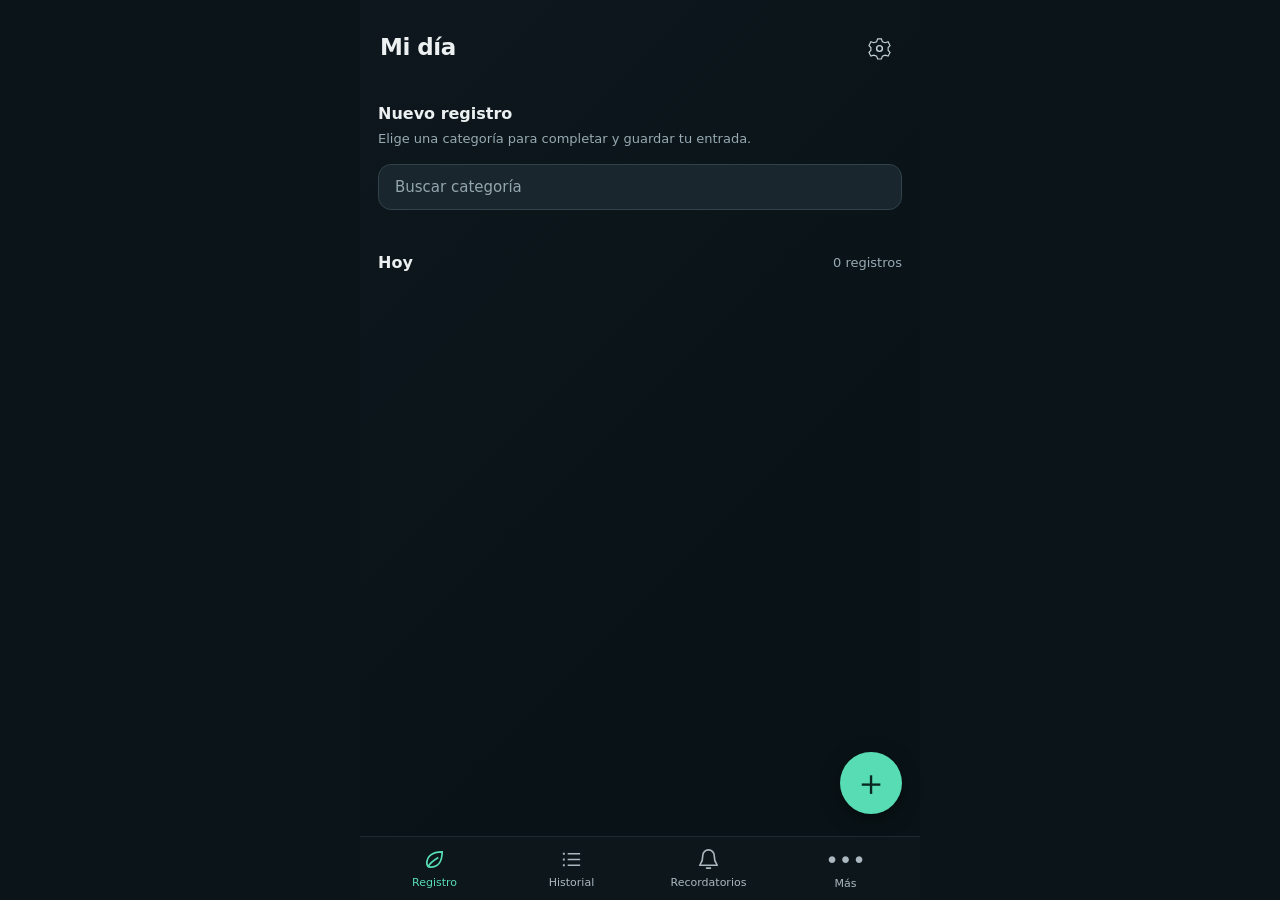
==== web/index.html @ 37fd30e3 "Introduce neutral Spanish and English UI localization with system language preference" ====
<!doctype html>
<html lang="es"><head><meta charset="utf-8"><meta name="viewport" content="width=device-width,initial-scale=1,viewport-fit=cover"><meta name="theme-color" content="#0b1419"><meta name="app-build" content="@APP_BUILD@"><meta name="app-version" content="@APP_VERSION@"><meta name="app-version-code" content="@APP_VERSION_CODE@"><title>Registro Hábitos</title><link rel="stylesheet" href="./style.css"></head>
<body><svg xmlns="http://www.w3.org/2000/svg" class="svg-defs" aria-hidden="true" width="0" height="0"><defs>
<symbol id="i-leaf" viewBox="0 0 24 24"><path d="M20 4C9 4 4 9 4 16c0 3 2 4 4 4 7 0 12-5 12-16Z" fill="none" stroke="currentColor" stroke-width="1.8"/><path d="M5 20c2-4 6-7 11-10" fill="none" stroke="currentColor" stroke-width="1.8"/></symbol>
<symbol id="i-list" viewBox="0 0 24 24"><path d="M8 6h13M8 12h13M8 18h13" fill="none" stroke="currentColor" stroke-width="1.8"/><path d="M3 6h2M3 12h2M3 18h2" stroke="currentColor" stroke-width="2"/></symbol>
<symbol id="i-bell" viewBox="0 0 24 24"><path d="M18 8a6 6 0 0 0-12 0c0 8-3 8-3 10h18c0-2-3-2-3-10ZM10 21h4" fill="none" stroke="currentColor" stroke-width="1.7" stroke-linecap="round"/></symbol>
<symbol id="i-plus" viewBox="0 0 24 24"><path d="M12 4v16M4 12h16" stroke="currentColor" stroke-width="1.8" stroke-linecap="round" fill="none"/></symbol>
<symbol id="i-more-vertical" viewBox="0 0 24 24"><circle cx="12" cy="5" r="1.8" fill="currentColor"/><circle cx="12" cy="12" r="1.8" fill="currentColor"/><circle cx="12" cy="19" r="1.8" fill="currentColor"/></symbol>
<symbol id="i-gear" viewBox="0 0 24 24"><path d="M10 2h4l1 3 3 1 3-1 2 4-2 2v3l2 2-2 4-3-1-3 1-1 3h-4l-1-3-3-1-3 1-2-4 2-2v-3L1 9l2-4 3 1 3-1z" fill="none" stroke="currentColor" stroke-width="1.2"/><circle cx="12" cy="12" r="3" fill="none" stroke="currentColor" stroke-width="1.5"/></symbol>
<symbol id="i-walk" viewBox="0 0 24 24"><circle cx="12" cy="3.5" r="2" fill="currentColor"/><path d="m11 7 4 4m-4-4-3 5-4 3m7-8 2 7-3 7m3-7 6 6" stroke="currentColor" stroke-width="2" fill="none" stroke-linecap="round"/></symbol>
<symbol id="i-food" viewBox="0 0 24 24"><path d="M4 3v8m3-8v8M2 4v5q0 3 4 3v9M16 21V3q5 2 5 9v1h-5" stroke="currentColor" fill="none" stroke-width="2" stroke-linecap="round"/></symbol>
<symbol id="i-water" viewBox="0 0 24 24"><path d="M12 2C9 7 4 12 4 16a8 8 0 0 0 16 0c0-4-5-9-8-14Z" fill="currentColor"/></symbol>
<symbol id="i-heart" viewBox="0 0 24 24"><path d="M20 5c-3-3-7-1-8 1C11 4 7 2 4 5c-4 4 0 9 8 16 8-7 12-12 8-16Z" fill="currentColor"/></symbol>
<symbol id="i-moon" viewBox="0 0 24 24"><path d="M21 14A9 9 0 0 1 10 3a9 9 0 1 0 11 11Z" fill="currentColor"/></symbol>
<symbol id="i-book" viewBox="0 0 24 24"><path d="M12 5Q7 2 2 4v15q5-2 10 1 5-3 10-1V4q-5-2-10 1Z" stroke="currentColor" fill="none" stroke-width="1.8"/><path d="M12 5v15" stroke="currentColor" stroke-width="1.5"/></symbol>
<symbol id="i-cloud" viewBox="0 0 24 24"><path d="M7 18h12a4 4 0 0 0 0-8h-1a7 7 0 0 0-13-2 5 5 0 0 0 2 10Z" fill="currentColor"/></symbol>
<symbol id="i-briefcase" viewBox="0 0 24 24"><rect x="3" y="7" width="18" height="14" rx="2" stroke="currentColor" stroke-width="2" fill="none"/><path d="M8 7V4h8v3M3 13h18" stroke="currentColor" stroke-width="2"/></symbol>
<symbol id="i-person" viewBox="0 0 24 24"><circle cx="12" cy="7" r="4" fill="currentColor"/><path d="M4 22c0-5 3-8 8-8s8 3 8 8" fill="currentColor"/></symbol>
<symbol id="i-mic" viewBox="0 0 24 24"><rect x="9" y="2" width="6" height="13" rx="3" fill="currentColor"/><path d="M5 11a7 7 0 0 0 14 0m-7 7v4m-4 0h8" stroke="currentColor" stroke-width="2" fill="none"/></symbol>
<symbol id="i-share" viewBox="0 0 24 24"><path d="M12 3v13M7 8l5-5 5 5M4 14v7h16v-7" stroke="currentColor" stroke-width="2" fill="none"/></symbol>
<symbol id="i-toilet" viewBox="0 0 24 24"><path d="M5 3h8v8H5zM4 12h16v2c0 4-3 6-7 6v2H8v-2c-3-1-4-3-4-6zM16 4h3v6" stroke="currentColor" stroke-width="1.7" fill="none"/></symbol>
<symbol id="i-smoke" viewBox="0 0 24 24"><path d="M3 14h14v4H3zM13 14v4M19 13c3-2-2-3 1-6M17 11c-2-2 1-3 0-6" stroke="currentColor" fill="none" stroke-width="1.8"/></symbol>
<symbol id="i-vape" viewBox="0 0 24 24"><rect x="8" y="10" width="8" height="11" rx="2" stroke="currentColor" stroke-width="1.7" fill="none"/><path d="M10 10V7h4v3M9 4c0-2 3-2 3-4m3 6c2-2 0-3 0-4" stroke="currentColor" stroke-width="1.7" fill="none"/></symbol>
<symbol id="i-glass" viewBox="0 0 24 24"><path d="M4 3h16l-2 10a6 6 0 0 1-12 0L4 3ZM12 18v4M7 22h10" stroke="currentColor" stroke-width="1.8" fill="none"/></symbol>
<symbol id="i-pill" viewBox="0 0 24 24"><rect x="5" y="2" width="14" height="20" rx="7" stroke="currentColor" stroke-width="1.8" fill="none"/><path d="M5 12h14" stroke="currentColor" stroke-width="1.8"/></symbol>
<symbol id="i-coffee" viewBox="0 0 24 24"><path d="M4 8h14v7a7 7 0 0 1-14 0zm14 1h2a3 3 0 1 1 0 6h-2M4 22h16" stroke="currentColor" stroke-width="1.8" fill="none"/><path d="M8 5V2m5 3V2" stroke="currentColor" stroke-width="1.8"/></symbol>
<symbol id="i-shower" viewBox="0 0 24 24"><path d="M4 11V7a5 5 0 0 1 10 0v2m-3 0h6l2 4H9zM9 17v2m4-2v4m3-4v2" stroke="currentColor" stroke-width="1.8" fill="none"/></symbol>
<symbol id="li-footprints" viewBox="0 0 24 24"><path d="M4 16v-2.38C4 11.5 2.97 10.5 3 8c.03-2.72 1.49-6 4.5-6C9.37 2 10 3.8 10 5.5c0 3.11-2 5.66-2 8.68V16a2 2 0 1 1-4 0Z" />
  <path d="M20 20v-2.38c0-2.12 1.03-3.12 1-5.62-.03-2.72-1.49-6-4.5-6C14.63 6 14 7.8 14 9.5c0 3.11 2 5.66 2 8.68V20a2 2 0 1 0 4 0Z" />
  <path d="M16 17h4" />
  <path d="M4 13h4" /></symbol>
<symbol id="li-utensils" viewBox="0 0 24 24"><path d="M3 2v7c0 1.1.9 2 2 2h4a2 2 0 0 0 2-2V2" />
  <path d="M7 2v20" />
  <path d="M21 15V2a5 5 0 0 0-5 5v6c0 1.1.9 2 2 2h3Zm0 0v7" /></symbol>
<symbol id="li-heart-handshake" viewBox="0 0 24 24"><path d="M19.414 14.414C21 12.828 22 11.5 22 9.5a5.5 5.5 0 0 0-9.591-3.676.6.6 0 0 1-.818.001A5.5 5.5 0 0 0 2 9.5c0 2.3 1.5 4 3 5.5l5.535 5.362a2 2 0 0 0 2.879.052 2.12 2.12 0 0 0-.004-3 2.124 2.124 0 1 0 3-3 2.124 2.124 0 0 0 3.004 0 2 2 0 0 0 0-2.828l-1.881-1.882a2.41 2.41 0 0 0-3.409 0l-1.71 1.71a2 2 0 0 1-2.828 0 2 2 0 0 1 0-2.828l2.823-2.762" /></symbol>
<symbol id="li-heart-pulse" viewBox="0 0 24 24"><path d="M2 9.5a5.5 5.5 0 0 1 9.591-3.676.56.56 0 0 0 .818 0A5.49 5.49 0 0 1 22 9.5c0 2.29-1.5 4-3 5.5l-5.492 5.313a2 2 0 0 1-3 .019L5 15c-1.5-1.5-3-3.2-3-5.5" />
  <path d="M3.22 13H9.5l.5-1 2 4.5 2-7 1.5 3.5h5.27" /></symbol>
<symbol id="li-moon" viewBox="0 0 24 24"><path d="M20.985 12.486a9 9 0 1 1-9.473-9.472c.405-.022.617.46.402.803a6 6 0 0 0 8.268 8.268c.344-.215.825-.004.803.401" /></symbol>
<symbol id="li-brain" viewBox="0 0 24 24"><path d="M12 18V5" />
  <path d="M15 13a4.17 4.17 0 01-3-4 4.17 4.17 0 01-3 4" />
  <path d="M17.707 6.294A3 3 0 1012 5a3 3 0 10-5.707 1.294" />
  <path d="M17.996 5.125a4 4 0 012.526 5.77" />
  <path d="M18 18a4 4 0 002-7.465" />
  <path d="M19.967 17.482a4 4 0 11-7.967.517 4 4 0 11-7.967-.517" />
  <path d="M6 18a4 4 0 01-2-7.465" />
  <path d="M6.004 5.125a4 4 0 00-2.526 5.77" /></symbol>
<symbol id="li-book-open" viewBox="0 0 24 24"><path d="M12 5v16" />
  <path d="M20.001 19A2 2 0 0022 17V5a2 2 0 00-1.999-2L16 3.002A5 5 0 0012 5a5 5 0 00-4-2H4a2 2 0 00-2 2v12a2 2 0 001.999 2H8a5 5 0 014 2 5 5 0 014-2z" /></symbol>
<symbol id="li-briefcase-business" viewBox="0 0 24 24"><path d="M12 12h.01" />
  <path d="M16 6V4a2 2 0 0 0-2-2h-4a2 2 0 0 0-2 2v2" />
  <path d="M22 13a18.15 18.15 0 0 1-20 0" />
  <rect width="20" height="14" x="2" y="6" rx="2" /></symbol>
<symbol id="li-droplets" viewBox="0 0 24 24"><path d="M7 16.3c2.2 0 4-1.83 4-4.05 0-1.16-.57-2.26-1.71-3.19S7.29 6.75 7 5.3c-.29 1.45-1.14 2.84-2.29 3.76S3 11.1 3 12.25c0 2.22 1.8 4.05 4 4.05z" />
  <path d="M12.56 6.6A10.97 10.97 0 0 0 14 3.02c.5 2.5 2 4.9 4 6.5s3 3.5 3 5.5a6.98 6.98 0 0 1-11.91 4.97" /></symbol>
<symbol id="li-shower-head" viewBox="0 0 24 24"><path d="m4 4 2.5 2.5" />
  <path d="M13.5 6.5a4.95 4.95 0 0 0-7 7" />
  <path d="M15 5 5 15" />
  <path d="M14 17v.01" />
  <path d="M10 16v.01" />
  <path d="M13 13v.01" />
  <path d="M16 10v.01" />
  <path d="M11 20v.01" />
  <path d="M17 14v.01" />
  <path d="M20 11v.01" /></symbol>
<symbol id="li-cigarette" viewBox="0 0 24 24"><path d="M17 12H3a1 1 0 0 0-1 1v2a1 1 0 0 0 1 1h14" />
  <path d="M18 8c0-2.5-2-2.5-2-5" />
  <path d="M21 16a1 1 0 0 0 1-1v-2a1 1 0 0 0-1-1" />
  <path d="M22 8c0-2.5-2-2.5-2-5" />
  <path d="M7 12v4" /></symbol>
<symbol id="li-wine" viewBox="0 0 24 24"><path d="M8 22h8" />
  <path d="M7 10h10" />
  <path d="M12 15v7" />
  <path d="M12 15a5 5 0 0 0 5-5c0-2-.5-4-2-8H9c-1.5 4-2 6-2 8a5 5 0 0 0 5 5Z" /></symbol>
<symbol id="li-cloud" viewBox="0 0 24 24"><path d="M17.5 19H9a7 7 0 1 1 6.71-9h1.79a4.5 4.5 0 1 1 0 9Z" /></symbol>
<symbol id="li-user-round" viewBox="0 0 24 24"><circle cx="12" cy="8" r="5" />
  <path d="M20 21a8 8 0 0 0-16 0" /></symbol>
<symbol id="li-coffee" viewBox="0 0 24 24"><path d="M10 2v2" />
  <path d="M14 2v2" />
  <path d="M16 8a1 1 0 0 1 1 1v8a4 4 0 0 1-4 4H7a4 4 0 0 1-4-4V9a1 1 0 0 1 1-1h14a4 4 0 1 1 0 8h-1" />
  <path d="M6 2v2" /></symbol>
<symbol id="li-armchair" viewBox="0 0 24 24"><path d="M19 9V6a2 2 0 0 0-2-2H7a2 2 0 0 0-2 2v3" />
  <path d="M3 16a2 2 0 0 0 2 2h14a2 2 0 0 0 2-2v-5a2 2 0 0 0-4 0v1.5a.5.5 0 0 1-.5.5h-9a.5.5 0 0 1-.5-.5V11a2 2 0 0 0-4 0z" />
  <path d="M5 18v2" />
  <path d="M19 18v2" /></symbol>
<symbol id="li-users-round" viewBox="0 0 24 24"><path d="M18 21a8 8 0 0 0-16 0" />
  <circle cx="10" cy="8" r="5" />
  <path d="M22 20c0-3.37-2-6.5-4-8a5 5 0 0 0-.45-8.3" /></symbol>
<symbol id="li-toilet" viewBox="0 0 24 24"><path d="M7 12h13a1 1 0 0 1 1 1 5 5 0 0 1-5 5h-.598a.5.5 0 0 0-.424.765l1.544 2.47a.5.5 0 0 1-.424.765H5.402a.5.5 0 0 1-.424-.765L7 18" />
  <path d="M8 18a5 5 0 0 1-5-5V4a2 2 0 0 1 2-2h8a2 2 0 0 1 2 2v8" /></symbol>
<symbol id="li-wind" viewBox="0 0 24 24"><path d="M12.8 19.6A2 2 0 1 0 14 16H2" />
  <path d="M17.5 8a2.5 2.5 0 1 1 2 4H2" />
  <path d="M9.8 4.4A2 2 0 1 1 11 8H2" /></symbol>
<symbol id="li-pill" viewBox="0 0 24 24"><path d="m10.5 20.5 10-10a4.95 4.95 0 1 0-7-7l-10 10a4.95 4.95 0 1 0 7 7Z" />
  <path d="m8.5 8.5 7 7" /></symbol>
<symbol id="li-activity" viewBox="0 0 24 24"><path d="M22 12h-2.48a2 2 0 0 0-1.93 1.46l-2.35 8.36a.25.25 0 0 1-.48 0L9.24 2.18a.25.25 0 0 0-.48 0l-2.35 8.36A2 2 0 0 1 4.49 12H2" /></symbol>
<symbol id="li-camera" viewBox="0 0 24 24"><path d="M13.997 4a2 2 0 0 1 1.76 1.05l.486.9A2 2 0 0 0 18.003 7H20a2 2 0 0 1 2 2v9a2 2 0 0 1-2 2H4a2 2 0 0 1-2-2V9a2 2 0 0 1 2-2h1.997a2 2 0 0 0 1.759-1.048l.489-.904A2 2 0 0 1 10.004 4z" />
  <circle cx="12" cy="13" r="3" /></symbol>
<symbol id="li-image" viewBox="0 0 24 24"><rect width="18" height="18" x="3" y="3" rx="2" ry="2" />
  <circle cx="9" cy="9" r="2" />
  <path d="m21 15-3.086-3.086a2 2 0 0 0-2.828 0L6 21" /></symbol>
<symbol id="li-leaf" viewBox="0 0 24 24"><path d="M11 20a10 10 0 0010-10 25.9 25.9 0 00-1.04-7.281 1 1 0 00-1.755-.325C15.833 5.5 13 5.5 9.8 6.1A7 7 0 0011 20" />
  <path d="M2 21a5 5 0 012.911-4.544C7.613 15.212 8.351 15.24 11 13" /></symbol>
</defs></svg><div class="app">
<header class="topbar"><button id="back" class="icon-button hidden" aria-label="Volver">‹</button><h1 id="title">Mi día</h1><button id="top-action" class="icon-button" aria-label="Opciones"><svg class="icon"><use href="#i-gear"/></svg></button></header>
<main>
<section id="capture" class="screen active">
 <div class="dashboard-heading"><h2>Nuevo registro</h2><p>Elige una categoría para completar y guardar tu entrada.</p></div>
 <input id="category-search" class="category-search" type="search" placeholder="Buscar categoría" aria-label="Filtrar categorías para registrar" autocomplete="off" autocapitalize="off" spellcheck="false">
 <div id="quick-categories" class="category-grid" aria-label="Registrar por categoría"></div>
 <div class="today-heading"><h2>Hoy</h2><span id="today-count" class="muted">0 registros</span></div>
 <div id="today-entries" class="history-list"></div>
 <div class="save-feedback" id="quick-feedback" role="status" aria-live="polite"><span id="capture-status"></span><button type="button" id="undo-quick" class="undo-button hidden">Deshacer</button><button type="button" id="dismiss-feedback" class="dismiss-feedback" aria-label="Cerrar aviso" title="Cerrar aviso">×</button></div>
</section>
<section id="history" class="screen">
 <div class="search-line"><input id="search" type="search" placeholder="Buscar registros" aria-label="Buscar registros"><button id="history-filter" class="icon-button" aria-label="Categorías">☷</button></div>
 <div id="history-list" class="history-list"></div>
</section>
<section id="categories" class="screen"><p class="muted">Edita nombres, palabras clave e íconos. Los registros anteriores se conservan.</p><div id="category-list" class="history-list"></div></section>

<section id="summary" class="screen"><div class="segments"><button data-period="week" class="selected">Semana</button><button data-period="month">Mes</button><button data-period="year">Año</button></div><div id="period-label" class="period-label"></div><div id="chart" class="bars" aria-label="Cantidad de registros por período"></div><div id="summary-categories" class="history-list"></div><p id="summary-count" class="muted"></p></section>
<section id="reminders" class="screen"><div id="reminder-list" class="history-list"></div><p id="reminder-status" class="muted" role="status"></p><dialog id="reminder-dialog"><form method="dialog"><h2 id="reminder-dialog-title">Nuevo recordatorio</h2><label>Nombre<input id="reminder-name" type="text" required></label><div class="reminder-times-section">
 <div class="section-label">Horarios del día</div>
 <div id="reminder-times" class="reminder-times-list" aria-label="Horarios del recordatorio"></div>
 <button id="reminder-add-time" type="button" class="reminder-add-time">+ Agregar horario</button>
</div><label>Frecuencia<select id="reminder-repeat"><option value="daily">Todos los días</option><option value="weekdays">Días de semana</option><option value="once">Una vez</option></select></label><div class="reminder-sound-layout">
 <div class="reminder-sound-row">
  <label for="reminder-sound">Sonido</label>
  <div class="reminder-sound-controls">
   <select id="reminder-sound"><option value="glock">Glockenspiel</option><option value="alert">Notificación suave</option><option value="none">Silencioso</option></select>
   <button id="preview-sound" type="button" class="secondary sound-play-button" aria-label="Escuchar audio" title="Escuchar audio"><svg viewBox="0 0 24 24" width="22" height="22" aria-hidden="true" fill="currentColor"><path d="M8 5.5v13l10-6.5z"/></svg></button>
  </div>
 </div>
</div><p class="muted">Sin avisos anticipados. Android usa el volumen de notificaciones del teléfono.</p><p id="reminder-dialog-status" class="muted" role="status"></p><div class="reminder-dialog-footer"><div class="reminder-dialog-actions"><button id="reminder-cancel" type="button" class="secondary">Cancelar</button><button id="reminder-confirm" type="button" class="main-button">Guardar</button></div><button id="reminder-delete" type="button" class="reminder-delete-action hidden">Eliminar</button></div></form></dialog></section>
<section id="backup" class="screen">
 <article class="panel">
  <h2>Respaldo y restauración</h2>
  <p>Guarda una copia completa fuera de la app, por ejemplo en Descargas. El archivo permanece aunque desinstales Registro Hábitos.</p>
  <button id="backup-save" type="button" class="utility-button accent">Guardar respaldo en el teléfono</button>
  <button id="import-json" type="button" class="utility-button">Restaurar desde un respaldo</button>
  <input type="file" id="import-file" accept=".zip,application/zip,application/x-zip-compressed" hidden>
  <p class="muted">Incluye hábitos, categorías, imágenes, recordatorios y preferencias. Al restaurar, los registros existentes se conservan.</p>
 </article>
 <p id="document-status" class="muted" role="status"></p>
</section>
<section id="analysis" class="screen">
 <article class="panel">
  <h2>Exportar para análisis</h2>
  <p>Exporta solamente tus registros de hábitos, sin configuraciones ni recordatorios. Puedes usarlos en otras herramientas.</p>
  <div class="form-row analysis-date-range">
   <label for="analysis-from">Desde<input id="analysis-from" type="date"></label>
   <label for="analysis-to">Hasta<input id="analysis-to" type="date"></label>
  </div>
  <p class="muted">Deja las fechas vacías para incluir todos los registros. Ambos días están incluidos.</p>
  <button id="export-json" type="button" class="utility-button">Exportar hábitos JSON</button>
  <button id="export-csv" type="button" class="utility-button">Exportar hábitos CSV</button>
 </article>
 <p id="analysis-status" class="muted" role="status"></p>
</section>
<section id="more" class="screen"><button class="menu-item" data-page="categories">Categorías <span>›</span></button><button class="menu-item" data-page="summary">Resumen <span>›</span></button><button class="menu-item" data-page="backup">Respaldo y restauración <span>›</span></button><button class="menu-item" data-page="analysis">Exportar para análisis <span>›</span></button><button class="menu-item" data-page="about">Acerca de <span>›</span></button><article class="panel language-preferences">
 <h2>Idioma</h2>
 <label for="app-language">Idioma de la aplicación</label>
 <select id="app-language"><option value="system">Sistema operativo</option><option value="es">Español</option><option value="en">English</option></select>
 <p class="muted">De forma predeterminada, se utiliza el idioma del dispositivo.</p>
</article><article class="panel sensory-preferences">
 <h2>Preferencias sensoriales</h2>
 <label class="sensory-setting" for="dark-mode">
  <span>Modo oscuro</span>
  <input id="dark-mode" type="checkbox" role="switch" checked>
  <span class="sensory-switch-track" aria-hidden="true"></span>
 </label>
 <label class="sensory-setting" for="reduced-motion">
  <span>Sin animaciones</span>
  <input id="reduced-motion" type="checkbox" role="switch" checked>
  <span class="sensory-switch-track" aria-hidden="true"></span>
 </label>
 <p>Sin avisos anticipados.</p>
</article></section>
<section id="about" class="screen">
 <article class="panel about-panel">
  <h2>Registro Hábitos</h2>
  <dl class="about-details">
   <div><dt>Versión</dt><dd id="about-version">—</dd></div>
   <div><dt>Compilación</dt><dd id="about-build">—</dd></div>
   <div><dt>Autor</dt><dd>KaisarCode</dd></div>
  </dl>
  <a class="about-website" href="https://kaisarcode.com" rel="external">kaisarcode.com <span aria-hidden="true">↗</span></a>
 </article>
</section>
</main>
<dialog id="edit-dialog" class="entry-dialog" aria-labelledby="edit-dialog-title"><div class="edit-modal-title"><h2 id="edit-dialog-title">Editar registro</h2><button id="edit-close" type="button" class="icon-button" aria-label="Cerrar edición">×</button></div><label for="edit-text">¿Qué hiciste o cómo te sientes?</label><textarea id="edit-text" rows="4" aria-label="Descripción"></textarea><div class="modal-voice"><button id="edit-dictate" type="button" class="mic-button" aria-label="Dictar edición"><svg class="icon"><use href="#i-mic"/></svg></button><span class="muted">Toca para dictar</span></div><p id="edit-voice-status" class="muted" role="status"></p><div id="edit-event-time" class="form-row"><label>Fecha<input id="edit-date" type="date"></label><label>Hora<input id="edit-time" type="time"></label></div><label>Categoría<select id="edit-category"></select></label><div class="wellbeing-field"><div class="section-label">Estado de ánimo <span id="edit-mood-value" class="wellbeing-value">—</span></div><div id="edit-moods" class="moods" role="group" aria-label="Estado de ánimo"><button type="button" data-mood="1" title="Muy mal" aria-label="Muy mal" aria-pressed="false"><svg class="mood-icon" viewBox="0 0 24 24" aria-hidden="true" fill="none" stroke="currentColor" stroke-width="1.65" stroke-linecap="round" stroke-linejoin="round"><circle cx="12" cy="12" r="9"/><path d="M8 9h.01M16 9h.01M8 17q4-6 8 0"/></svg></button><button type="button" data-mood="3" title="Mal" aria-label="Mal" aria-pressed="false"><svg class="mood-icon" viewBox="0 0 24 24" aria-hidden="true" fill="none" stroke="currentColor" stroke-width="1.65" stroke-linecap="round" stroke-linejoin="round"><circle cx="12" cy="12" r="9"/><path d="M8 9h.01M16 9h.01M8 16q4-3 8 0"/></svg></button><button type="button" data-mood="5" title="Neutral" aria-label="Neutral" aria-pressed="false"><svg class="mood-icon" viewBox="0 0 24 24" aria-hidden="true" fill="none" stroke="currentColor" stroke-width="1.65" stroke-linecap="round" stroke-linejoin="round"><circle cx="12" cy="12" r="9"/><path d="M8 9h.01M16 9h.01M8 16h8"/></svg></button><button type="button" data-mood="7" title="Bien" aria-label="Bien" aria-pressed="false"><svg class="mood-icon" viewBox="0 0 24 24" aria-hidden="true" fill="none" stroke="currentColor" stroke-width="1.65" stroke-linecap="round" stroke-linejoin="round"><circle cx="12" cy="12" r="9"/><path d="M8 9h.01M16 9h.01M8 15q4 4 8 0"/></svg></button><button type="button" data-mood="9" title="Muy bien" aria-label="Muy bien" aria-pressed="false"><svg class="mood-icon" viewBox="0 0 24 24" aria-hidden="true" fill="none" stroke="currentColor" stroke-width="1.65" stroke-linecap="round" stroke-linejoin="round"><circle cx="12" cy="12" r="9"/><path d="M8 9h.01M16 9h.01M7 14q5 8 10 0M7 14h10"/></svg></button></div></div><div class="duration-editor">
  <div class="section-label">Duración</div>
  <div class="duration-parts">
   <label for="edit-hours">Horas<input id="edit-hours" type="number" inputmode="numeric" min="0" step="1" placeholder="0"></label>
   <label for="edit-minutes">Minutos<input id="edit-minutes" type="number" inputmode="numeric" min="0" max="59" step="1" placeholder="0"></label>
  </div>
  <input id="edit-duration" type="hidden" value="">
 </div><div class="wellbeing-energy"><div class="wellbeing-energy-heading"><label for="edit-energy">Energía <output id="edit-energy-value">—/10</output></label><label class="wellbeing-energy-toggle"><input id="edit-energy-enabled" type="checkbox" role="switch" aria-label="Registrar energía"><span class="sensory-switch-track" aria-hidden="true"></span></label></div><input id="edit-energy" type="range" min="0" max="10" value="5" aria-label="Nivel de energía"></div><label>Notas<textarea id="edit-notes" rows="2" placeholder="Detalles opcionales"></textarea></label><div class="edit-modal-footer"><div class="edit-modal-actions"><button type="button" id="edit-cancel" class="secondary">Cerrar</button><button type="button" id="edit-save" class="main-button">Guardar</button></div><button type="button" id="edit-delete" class="edit-delete-action"><svg class="icon" aria-hidden="true" viewBox="0 0 24 24" fill="none" stroke="currentColor" stroke-width="1.8" stroke-linecap="round" stroke-linejoin="round"><path d="M4 7h16M10 11v7M14 11v7M6 7l1 14h10l1-14M9 7V4h6v3"/></svg><span>Eliminar registro</span></button></div></dialog>
<dialog id="category-dialog" class="category-editor" aria-labelledby="category-dialog-title">
 <div class="category-editor-title"><h2 id="category-dialog-title">Categoría</h2><button id="category-dialog-close" class="icon-button" type="button" aria-label="Cerrar">×</button></div>
 <label for="cat-name">Nombre</label><input id="cat-name" type="text" maxlength="64" autocomplete="off" placeholder="Nombre de la categoría">
 <label for="cat-keywords">Palabras clave</label><textarea id="cat-keywords" rows="3" placeholder="Separadas por comas o renglones"></textarea><p class="muted">Se utilizan para buscar y sugerir automáticamente esta categoría.</p>
 <label for="cat-color">Color</label><select id="cat-color"><option value="green">Verde suave</option><option value="blue">Azul</option><option value="purple">Violeta</option><option value="orange">Naranja</option><option value="grey">Gris</option></select>
 <div class="category-image-row"><div id="cat-icon-preview" class="entry-icon grey" aria-hidden="true"></div><div><label for="cat-image">Imagen propia o foto</label><input id="cat-image" type="file" accept="image/png,image/jpeg,image/webp"><button type="button" id="cat-image-clear" class="secondary hidden">Quitar imagen</button></div></div>
 <p class="muted">La imagen se ajusta y guarda en este dispositivo. No se sube a internet.</p>
 <div class="section-label">Elegir un ícono</div><div id="cat-icon-grid" class="category-icon-grid" role="group" aria-label="Íconos disponibles"></div>
 <p id="cat-error" class="category-error" role="status"></p>
 <div class="category-editor-actions"><button type="button" id="cat-cancel" class="secondary">Cerrar</button><button type="button" id="cat-save" class="main-button">Guardar</button></div>
</dialog>
<dialog id="app-action-dialog" class="app-action-dialog" aria-labelledby="app-action-title" aria-describedby="app-action-message">
 <h2 id="app-action-title">Confirmación</h2>
 <p id="app-action-message"></p>
 <label id="app-action-input-label" class="hidden">Nombre<input id="app-action-input" type="text" autocomplete="off"></label>
 <div class="app-action-buttons">
  <button id="app-action-cancel" type="button" class="secondary">Cancelar</button>
  <button id="app-action-ok" type="button" class="main-button">Aceptar</button>
 </div>
</dialog>
<button id="add-entry" class="add-entry-fab" type="button" aria-label="Nueva entrada" title="Nueva entrada">＋</button>
<dialog id="entry-dialog" class="entry-dialog" aria-labelledby="entry-dialog-title">
 <div class="entry-modal-header"><h2 id="entry-dialog-title">Nueva entrada</h2><button id="entry-close" type="button" class="icon-button" aria-label="Cerrar sin guardar">×</button></div>
 <p id="entry-category-preview" class="entry-category-preview hidden"></p>
 <label for="capture-text">¿Qué hiciste o cómo te sientes?</label>
 <textarea id="capture-text" rows="4" placeholder="Escribí o dictá lo que hiciste…"></textarea>
 <div class="modal-voice"><button id="mic" class="mic-button" type="button" aria-label="Dictar"><svg class="icon"><use href="#i-mic"/></svg></button><span class="muted">Toca para dictar</span></div>
 <p id="entry-status" class="muted" role="status"></p>
 <details id="entry-options" class="entry-options">
  <summary>Detalles opcionales</summary>
  <div id="entry-event-time"><label for="entry-when">Fecha y hora</label><input id="entry-when" type="datetime-local"></div>
  <label for="entry-category">Categoría</label><select id="entry-category"></select>
<div class="wellbeing-field"><div class="section-label">Estado de ánimo <span id="entry-mood-value" class="wellbeing-value">—</span></div><div id="entry-moods" class="moods" role="group" aria-label="Estado de ánimo"><button type="button" data-mood="1" title="Muy mal" aria-label="Muy mal" aria-pressed="false"><svg class="mood-icon" viewBox="0 0 24 24" aria-hidden="true" fill="none" stroke="currentColor" stroke-width="1.65" stroke-linecap="round" stroke-linejoin="round"><circle cx="12" cy="12" r="9"/><path d="M8 9h.01M16 9h.01M8 17q4-6 8 0"/></svg></button><button type="button" data-mood="3" title="Mal" aria-label="Mal" aria-pressed="false"><svg class="mood-icon" viewBox="0 0 24 24" aria-hidden="true" fill="none" stroke="currentColor" stroke-width="1.65" stroke-linecap="round" stroke-linejoin="round"><circle cx="12" cy="12" r="9"/><path d="M8 9h.01M16 9h.01M8 16q4-3 8 0"/></svg></button><button type="button" data-mood="5" title="Neutral" aria-label="Neutral" aria-pressed="false"><svg class="mood-icon" viewBox="0 0 24 24" aria-hidden="true" fill="none" stroke="currentColor" stroke-width="1.65" stroke-linecap="round" stroke-linejoin="round"><circle cx="12" cy="12" r="9"/><path d="M8 9h.01M16 9h.01M8 16h8"/></svg></button><button type="button" data-mood="7" title="Bien" aria-label="Bien" aria-pressed="false"><svg class="mood-icon" viewBox="0 0 24 24" aria-hidden="true" fill="none" stroke="currentColor" stroke-width="1.65" stroke-linecap="round" stroke-linejoin="round"><circle cx="12" cy="12" r="9"/><path d="M8 9h.01M16 9h.01M8 15q4 4 8 0"/></svg></button><button type="button" data-mood="9" title="Muy bien" aria-label="Muy bien" aria-pressed="false"><svg class="mood-icon" viewBox="0 0 24 24" aria-hidden="true" fill="none" stroke="currentColor" stroke-width="1.65" stroke-linecap="round" stroke-linejoin="round"><circle cx="12" cy="12" r="9"/><path d="M8 9h.01M16 9h.01M7 14q5 8 10 0M7 14h10"/></svg></button></div></div>
  <div class="duration-editor">
  <div class="section-label">Duración</div>
  <div class="duration-parts">
   <label for="entry-hours">Horas<input id="entry-hours" type="number" inputmode="numeric" min="0" step="1" placeholder="0"></label>
   <label for="entry-minutes">Minutos<input id="entry-minutes" type="number" inputmode="numeric" min="0" max="59" step="1" placeholder="0"></label>
  </div>
  <input id="entry-duration" type="hidden" value="">
 </div>
<div class="wellbeing-energy"><div class="wellbeing-energy-heading"><label for="entry-energy">Energía <output id="entry-energy-value">—/10</output></label><label class="wellbeing-energy-toggle"><input id="entry-energy-enabled" type="checkbox" role="switch" aria-label="Registrar energía"><span class="sensory-switch-track" aria-hidden="true"></span></label></div><input id="entry-energy" type="range" min="0" max="10" value="5" aria-label="Nivel de energía"></div>
  
  <label for="entry-notes">Notas</label><textarea id="entry-notes" rows="2" placeholder="Opcional"></textarea>
 </details>
 <div class="entry-modal-actions"><button type="button" id="entry-cancel" class="secondary">Cerrar</button><button type="button" id="capture-save" class="main-button">Guardar</button></div>
</dialog>
<nav class="tabs"><button data-page="capture" class="active"><span><svg class="icon"><use href="#i-leaf"/></svg></span>Registro</button><button data-page="history"><span><svg class="icon"><use href="#i-list"/></svg></span>Historial</button><button data-page="reminders"><span><svg class="icon"><use href="#i-bell"/></svg></span>Recordatorios</button><button data-page="more"><span>•••</span>Más</button></nav>
</div><script defer src="./app.bundle.js"></script></body></html>
---- web/style.css ----
:root{color-scheme:dark;font-family:system-ui,-apple-system,sans-serif;font-size:15px;background:#0b1419;color:#ecf0f1;--surface:#19252d;--surface2:#22323b;--accent:#58dcb4;--muted:#98aab3}*{box-sizing:border-box}body{margin:0;background:#0b1419}button,input,textarea,select{font:inherit}button{cursor:pointer;border:0;color:inherit;background:none}button:focus-visible,input:focus-visible,textarea:focus-visible{outline:2px solid var(--accent);outline-offset:2px}.app{min-height:100dvh;max-width:560px;margin:auto;background:linear-gradient(135deg,#0d171d,#091317 65%);padding-bottom:calc(88px + env(safe-area-inset-bottom))}.topbar{height:92px;padding:calc(16px + env(safe-area-inset-top)) 20px 12px;display:flex;align-items:center;gap:9px}.topbar h1{font-size:23px;line-height:1.2;margin:0;flex:1;letter-spacing:-.5px}.icon-button{font-size:28px;min-width:38px;min-height:38px;color:#c5d4d8}.hidden{display:none!important}.screen{display:none;padding:12px 18px 28px}.screen.active{display:block}textarea,input:not([type=checkbox]):not([type=range]),select{width:100%;background:#1c2932;color:#eaf1f1;border:1px solid #293942;border-radius:13px;padding:14px;outline-color:var(--accent)}textarea{resize:vertical;min-height:85px}#capture-text{height:145px;min-height:145px;padding:20px;font-size:16px}#edit-text{min-height:105px}.quick-row{display:flex;gap:8px;align-items:center;margin:19px 0 28px}.mic-button{background:var(--accent);color:#092824;border-radius:50%;font-size:33px;width:64px;height:64px;flex:0 0 64px}.chip{border:1px solid #2c3b42;background:#182229;border-radius:28px;padding:12px 11px;font-size:13px;flex:1;white-space:nowrap}.section-label{color:#a6b6bd;font-size:14px;margin:12px 0 10px}.suggestions{display:grid;grid-template-columns:repeat(3,minmax(0,1fr));gap:9px}.suggestion{padding:10px 5px;border-radius:25px;font-size:12px;border:1px solid #35504b;background:#142b26;color:#9de5c1}.suggestion:nth-child(3n+2){background:#152838;border-color:#29445a;color:#b2d6f3}.suggestion:nth-child(3n){background:#34281e;border-color:#5d412c;color:#f1bd91}.main-button{background:var(--accent);color:#072823;border-radius:25px;font-weight:750;padding:15px 20px}p.muted,.muted{color:var(--muted);font-size:13px}#capture-status{min-height:1em}.tabs{position:fixed;bottom:0;left:50%;transform:translateX(-50%);width:min(100%,560px);display:flex;background:#0c161b;border-top:1px solid #1c2a31;padding:10px 6px calc(9px + env(safe-area-inset-bottom));z-index:2}.tabs button{flex:1;font-size:11px;color:#abb8bf;display:grid;justify-items:center;gap:4px}.tabs button span{font-size:23px;line-height:1.1}.tabs button.active{color:var(--accent)}.history-list{display:grid;gap:4px}.history-item,.category-item,.reminder-item{background:#142129;padding:10px;display:flex;align-items:center;gap:12px;border-bottom:1px solid #26363e;min-height:61px;border-radius:8px;text-align:left;width:100%}.entry-icon{width:43px;height:43px;flex:none;display:grid;place-items:center;border-radius:12px;background:#184133;font-size:23px}.entry-icon.blue{background:#173b5b}.entry-icon.purple{background:#493269}.entry-icon.orange{background:#53351e}.entry-icon.grey{background:#303e4a}.item-main{flex:1;min-width:0}.item-main strong{display:block;font-weight:550;font-size:14px;white-space:nowrap;overflow:hidden;text-overflow:ellipsis}.item-main small{color:#9aabb2;display:block;margin-top:3px;font-size:12px}.pill{background:#27353e;padding:2px 8px;border-radius:14px;font-size:11px}.face{color:var(--accent);font-size:25px;padding:0 5px}.section-heading{display:flex;align-items:center;justify-content:space-between;margin-bottom:12px;font-weight:650}.search-line{display:flex;gap:8px;margin-bottom:12px}.search-line input{flex:1}.form-row{display:flex;gap:10px}.form-row label{flex:1;min-width:0}label{display:block;margin:15px 0 8px;color:#c0cdd1;font-size:13px}label input,label select{display:block;margin-top:8px}input[type=checkbox]{accent-color:var(--accent);margin-right:8px}input[type=range]{width:100%;accent-color:var(--accent)}.moods{display:flex;justify-content:space-between}.moods button{font-size:28px;padding:7px}.moods button.selected{background:#275548;border-radius:50%}.danger-button{display:block;margin:20px auto;color:#e8a6a6}.segments{background:#1c2a32;border-radius:12px;display:flex;padding:4px}.segments button{flex:1;padding:9px;border-radius:9px;font-size:12px}.segments .selected{background:#245246;color:#a9f0d8}.period-label{text-align:center;color:#b3c0c6;margin:20px 0}.bars{height:188px;display:flex;align-items:end;gap:10px;background:#132028;border-radius:12px;padding:17px 12px 12px;margin-bottom:20px}.bar-cell{flex:1;text-align:center;font-size:11px;color:#99adb6}.bar{min-height:3px;background:#59cfab;border-radius:5px 5px 0 0;margin-bottom:6px}.bar-cell:nth-child(2n) .bar{background:#e89851}.bar-cell:nth-child(3n) .bar{background:#7993ff}.panel{background:#17242c;border:1px solid #25353e;border-radius:15px;margin:10px 0;padding:16px}.panel h2{font-size:16px;margin:0 0 8px}.panel p{font-size:13px;color:#9eafb7;line-height:1.5}.utility-button{display:block;text-align:left;width:100%;background:#2b444f;padding:14px;margin-top:8px;border-radius:10px}.utility-button.accent{background:#225647}.menu-item{display:flex;justify-content:space-between;background:#182730;width:100%;margin:8px 0;padding:20px;border-radius:13px}.menu-item span{color:var(--accent)}dialog{width:min(94vw,400px);border:1px solid #344650;background:#15252d;color:#e2edf0;border-radius:18px;padding:20px}dialog::backdrop{background:#000a}.dialog-actions{display:flex;justify-content:flex-end;gap:10px;margin-top:20px}.secondary{background:#2b3942;border-radius:22px;padding:12px}#reminder-list{margin-top:14px}@media(prefers-reduced-motion:reduce){*{animation:none!important;transition:none!important}}
.svg-defs{position:absolute;width:0;height:0;overflow:hidden}.icon{display:block;width:24px;height:24px;fill:currentColor}.entry-icon .icon{width:26px;height:26px}.entry-icon.green{color:#65e6a9}.entry-icon.orange{color:#ffae62}.entry-icon.purple{color:#c69cff}.entry-icon.blue{color:#8ed2ff}.entry-icon.grey{color:#afc1d8}.mic-button .icon{width:29px;height:29px;margin:auto}.topbar .icon{width:23px;height:23px}.tabs .icon{width:23px;height:23px}.tabs button span{display:block}
\n.sound-preview{display:flex;align-items:end;gap:10px;margin:14px 0}.sound-preview button{white-space:nowrap}.sound-preview label{margin:0;flex:1}.reduce-motion *{animation:none!important;transition:none!important}\n
.edit-voice-wrap{position:relative}.edit-voice-wrap textarea{padding-right:58px}.edit-mic{position:absolute;right:10px;bottom:14px;border-radius:12px;background:#214a47;color:#88e1c5;width:42px;height:42px;display:grid;place-items:center}

/* Voice is controlled by the browser; no new sound or animation. */
.mic-button.listening,.edit-mic.listening{outline:2px solid #b5eedc;outline-offset:3px;background:#4fae94;color:#061a17}
#edit-voice-status{min-height:1.1em;margin:6px 0 12px}

/* Reminder editing is distinct from deleting. The topbar owns the page title. */
.reminder-edit{color:#a6dace;font-size:22px;min-width:38px;min-height:38px}
/* Fixed two-column footer; deletion is a distinct, low-emphasis action below. */
#reminder-dialog .reminder-dialog-footer{display:flex;flex-direction:column;gap:12px;margin-top:18px;width:100%;clear:both}
#reminder-dialog .reminder-dialog-actions{display:grid;grid-template-columns:minmax(0,1fr) minmax(0,1fr);align-items:stretch;gap:12px;width:100%;margin:0;padding:0}
#reminder-dialog .reminder-dialog-actions>button{box-sizing:border-box;display:flex;align-items:center;justify-content:center;min-width:0;width:100%;height:52px;min-height:52px;margin:0;padding:0 10px;border-radius:25px;line-height:1.2;white-space:nowrap}
#reminder-dialog #reminder-cancel{background:#2b3942;color:#e2edf0;font-weight:500}
#reminder-dialog #reminder-confirm{background:var(--accent);color:#072823;font-weight:750}
#reminder-dialog #reminder-delete{box-sizing:border-box;display:block;align-self:flex-start;width:auto;height:auto;min-height:0;margin:0;padding:9px 12px;border-radius:10px;background:transparent;color:#e8a6a6;font-size:14px}
#reminder-dialog #reminder-delete.hidden{display:none}

/* Home: fixed-category, one-tap capture with a quiet edit shortcut. */
.dashboard-heading h2,.today-heading h2{margin:0;font-size:16px;font-weight:650}
.dashboard-heading p{font-size:13px;color:var(--muted);margin:8px 0 18px}
.category-grid{display:grid;grid-template-columns:repeat(3,minmax(0,1fr));gap:10px}
.quick-category{background:#18262d;border:1px solid #30434a;border-radius:16px;min-height:92px;padding:13px 6px;display:flex;flex-direction:column;align-items:center;justify-content:center;gap:9px}
.quick-category .entry-icon{width:40px;height:40px;border-radius:12px}
.quick-name{font-size:12px;text-align:center;line-height:1.25;overflow-wrap:anywhere}
.today-heading{display:flex;align-items:center;justify-content:space-between;gap:12px;margin:28px 0 12px}
#today-entries .history-item{width:100%}
#capture{padding-bottom:75px}
.save-feedback{min-height:24px;color:#a3dccb;font-size:13px;margin-top:16px;display:flex;gap:12px;align-items:center;justify-content:space-between}
.undo-button{color:#abdfd0;font-size:13px;border:1px solid #55746e;border-radius:11px;padding:8px 12px}
.add-entry-fab{position:fixed;z-index:4;bottom:calc(86px + env(safe-area-inset-bottom));right:max(18px,calc((100vw - 560px)/2 + 18px));height:62px;width:62px;background:var(--accent);color:#092824;border-radius:50%;box-shadow:0 5px 20px #0007;font-size:36px;display:grid;place-items:center;line-height:1}
.entry-dialog{width:min(calc(100vw - 26px),520px);max-height:min(88dvh,780px);overflow-y:auto;background:#16242b;border:1px solid #35505a;border-radius:20px;color:#e8f1f0;padding:18px;box-shadow:0 18px 50px #0009}
.entry-modal-header{display:flex;justify-content:space-between;align-items:center;gap:12px}
.entry-modal-header h2{font-size:21px;margin:0}
.entry-category-preview{display:inline-block;border:1px solid #365f52;background:#1e4439;border-radius:14px;padding:6px 11px;font-size:12px;color:#b4ebd3;margin:14px 0 0}
#capture-text{min-height:125px;height:140px;width:100%;background:#1d2b33;border:1px solid #32464c;border-radius:14px;padding:16px;resize:vertical}
.modal-voice{display:flex;align-items:center;gap:14px;margin:14px 0 16px}
.modal-voice .mic-button{width:54px;height:54px;flex:0 0 54px}
.entry-options{margin:10px 0;padding:12px 0;border-top:1px solid #33444b}
.entry-options summary{color:#b0c5c9;padding:8px 2px;cursor:pointer}
.entry-options label{margin:10px 0 6px}
.entry-options input[type=range]{accent-color:var(--accent);width:100%}
.entry-options .option-check{display:flex;gap:5px;align-items:center}
.option-check output{margin-left:auto;color:#b4e5d2}
.entry-modal-actions button:disabled{opacity:.5}
@media(max-width:360px){.category-grid{grid-template-columns:repeat(2,minmax(0,1fr))}}

/* Keep acknowledgement and Deshacer visible without scrolling the categories. */
.save-feedback{display:none;position:fixed;z-index:10;left:max(16px,calc((100vw - 560px)/2 + 16px));right:max(16px,calc((100vw - 560px)/2 + 16px));top:calc(12px + env(safe-area-inset-top));border:1px solid #34574f;border-radius:13px;background:#213830;padding:9px 12px;min-height:48px;box-shadow:0 3px 14px #0007;max-width:528px;align-items:center;gap:10px}
.save-feedback.has-message{display:flex}

/* Only filters the one-touch category grid, never the day's entries. */
#category-search{display:block;width:100%;margin:0 0 15px;padding:13px 16px;border:1px solid #30434a;border-radius:13px;background:#19262e;color:#e7f1ef;font-size:15px}
#category-search::placeholder{color:#93a6ad}
.category-no-results{grid-column:1/-1;padding:18px 8px;color:var(--muted);font-size:13px;text-align:center}

/* Time span can extend over midnight or multiple days without extra controls. */
.duration-editor{margin:12px 0}

.duration-parts{display:grid;grid-template-columns:repeat(2,minmax(0,1fr));gap:12px}
.duration-parts label{margin:6px 0 12px}
.duration-parts input{width:100%;min-width:0}

/* Both actions in the entry popup have identical hit targets and dimensions. */
.entry-modal-actions{display:grid;grid-template-columns:minmax(0,1fr) minmax(0,1fr);gap:12px;align-items:stretch;margin-top:16px}
.entry-modal-actions > button{box-sizing:border-box;width:100%;min-width:0;height:52px;min-height:52px;margin:0;padding:0 12px;border-radius:25px;display:flex;align-items:center;justify-content:center;line-height:1.2}
#entry-dialog #capture-save{margin:0;width:100%;height:52px;min-height:52px}
#capture-status{flex:1;min-width:0;overflow-wrap:anywhere}
.dismiss-feedback{width:38px;height:38px;min-width:38px;border-radius:10px;font-size:27px;font-weight:400;line-height:1;color:#b8e4d4;display:grid;place-items:center}
.dismiss-feedback:focus-visible{outline:2px solid #a7ddc8;outline-offset:2px}

/* App-owned dialogs replace Android WebView's bright alert/confirm/prompt UI. */
.app-action-dialog{width:min(calc(100vw - 32px),440px);max-height:82dvh;overflow-y:auto;background:#182830;color:#ecf0f1;border:1px solid #3a5056;border-radius:18px;padding:20px;box-shadow:0 16px 48px #000a}
.app-action-dialog::backdrop{background:#000b}
.app-action-dialog h2{font-size:19px;margin:0 0 13px;font-weight:650}
.app-action-dialog p{font-size:14px;line-height:1.5;color:#b5c7cb;margin:0 0 14px;overflow-wrap:anywhere}
.app-action-dialog label{color:#bbcdd1;font-size:13px}
.app-action-dialog input{width:100%;margin:8px 0 16px}
.app-action-buttons{display:grid;grid-template-columns:repeat(2,minmax(0,1fr));gap:12px;margin-top:18px}
.app-action-buttons button{height:48px;min-width:0;width:100%;display:flex;align-items:center;justify-content:center;border-radius:22px;padding:8px 12px}
.app-action-buttons button.destructive{background:#6c373c;color:#ffe5e5}
.app-action-buttons button.hidden + button{grid-column:1 / -1}
#test-notification{font-size:13px;margin-top:12px}
#test-notification:disabled{opacity:.5}
#reminder-dialog-status{min-height:1.2em}

/* Category manager: quiet edit controls, accessible consistent SVG icon grid. */
.category-item{display:flex;align-items:center;gap:10px}
.category-item .item-main{font-size:14px}
.category-item .category-detail{display:block;color:var(--muted);font-size:12px;white-space:nowrap;overflow:hidden;text-overflow:ellipsis;margin-top:4px}
.category-item .category-count{font-size:12px;color:var(--muted);padding:0 2px}
.category-item .category-edit,.category-item .category-remove{min-width:38px;height:40px;border-radius:11px;background:#293841;color:#cedfe0;font-size:15px}
.category-item .category-remove{color:#f2b4b4}
.category-editor{width:min(calc(100vw - 24px),520px);max-height:88dvh;overflow-y:auto;background:#14242c;border:1px solid #3b5159;color:#ecf0f1;padding:18px;border-radius:18px}
.category-editor-title{display:flex;justify-content:space-between;align-items:center}
.category-editor-title h2{font-size:20px;margin:0}
.category-editor textarea{width:100%;min-height:75px}
.category-editor label{margin-top:12px}
.category-image-row{display:grid;grid-template-columns:55px minmax(0,1fr);gap:12px;align-items:center;margin-top:14px}
.category-image-row .entry-icon{width:54px;height:54px}
.category-image-row input{min-width:0;max-width:100%;font-size:12px}
.category-image-row #cat-image-clear{font-size:12px;padding:8px 12px;margin-top:8px}
.category-icon-grid{display:grid;grid-template-columns:repeat(6,minmax(0,1fr));gap:7px;margin:10px 0 16px}
.category-icon-grid button{min-height:46px;border:1px solid #364952;background:#20313a;border-radius:12px;display:grid;place-items:center}
.category-icon-grid button.selected{border:2px solid var(--accent);background:#244d44}
.category-icon-grid .icon{width:23px;height:23px}
.icon.lucide-icon{fill:none;stroke:currentColor;stroke-width:2;stroke-linecap:round;stroke-linejoin:round}
.entry-icon .icon.lucide-icon{width:26px;height:26px}
.entry-icon img{display:block;width:100%;height:100%;object-fit:cover;border-radius:inherit}
.category-error{min-height:1.2em;color:#f2b9b4;font-size:13px}
.category-editor-actions{display:grid;grid-template-columns:repeat(2,minmax(0,1fr));gap:12px;margin-top:12px}
.category-editor-actions button{height:50px;min-height:50px;width:100%;margin:0;display:grid;place-items:center}


/* Listed records and reminders have a full-width edit surface. */
.reminder-item .reminder-open{display:flex;align-items:center;gap:12px;flex:1;min-width:0;padding:0;background:transparent;text-align:left;border-radius:8px}
.reminder-item .reminder-open .entry-icon{flex:none}
.reminder-item .reminder-open:focus-visible{outline:2px solid var(--accent)}
#edit-dialog{width:min(calc(100vw - 26px),520px);max-height:88dvh;overflow-y:auto}
.edit-modal-title{display:flex;align-items:center;justify-content:space-between;margin-bottom:14px}
.edit-modal-title h2{font-size:20px;margin:0}
.edit-modal-footer{display:flex;flex-direction:column;gap:12px;margin-top:18px;width:100%;clear:both}
#edit-dialog .edit-modal-actions{display:grid;grid-template-columns:minmax(0,1fr) minmax(0,1fr);align-items:stretch;gap:12px;width:100%;margin:0;padding:0}
#edit-dialog .edit-modal-actions>button{box-sizing:border-box;display:flex;align-items:center;justify-content:center;width:100%;min-width:0;height:52px;min-height:52px;margin:0;padding:0 10px;border-radius:25px;line-height:1.2;white-space:nowrap}
#edit-dialog #edit-cancel{background:#2b3942;color:#e2edf0;font-weight:500}
#edit-dialog #edit-save{background:var(--accent);color:#072823;font-weight:750}
#edit-dialog .edit-delete-action{box-sizing:border-box;display:block;align-self:flex-start;margin:0;padding:9px 12px;border-radius:10px;color:#e8a6a6;font-size:14px;background:transparent}

.category-item .category-open{display:flex;align-items:center;gap:12px;flex:1;min-width:0;padding:0;text-align:left;background:transparent;border-radius:8px}
.category-item .category-open:focus-visible{outline:2px solid var(--accent)}

/* Quiet sensory preference: one accessible switch aligned with its label. */
.sensory-preferences .sensory-setting{
 display:flex;align-items:center;justify-content:space-between;gap:16px;
 margin:12px 0 8px;min-height:48px;font-size:15px;color:#dce7e7;
 cursor:pointer;
}
.sensory-preferences .sensory-setting input[type=checkbox]{
 position:absolute;width:1px;height:1px;margin:0;padding:0;
 opacity:0;overflow:hidden;pointer-events:none;
}
.sensory-switch-track{
 flex:0 0 50px;width:50px;height:30px;border-radius:999px;
 background:#33464e;border:1px solid #53666c;position:relative;
}
.sensory-switch-track::after{
 content:"";position:absolute;top:3px;left:3px;
 width:22px;height:22px;border-radius:50%;background:#c6d1d3;
}
.sensory-preferences .sensory-setting input:checked + .sensory-switch-track,
.reminder-item .reminder-switch input:checked + .sensory-switch-track{
 background:#55cfaa;border-color:#55cfaa;
}
.sensory-preferences .sensory-setting input:checked + .sensory-switch-track::after,
.reminder-item .reminder-switch input:checked + .sensory-switch-track::after{
 left:23px;background:#102b29;
}
.sensory-preferences .sensory-setting input:focus-visible + .sensory-switch-track,
.reminder-item .reminder-switch input:focus-visible + .sensory-switch-track{
 outline:2px solid #a6e9ce;outline-offset:3px;
}

/* About / Acerca de: quiet, legible app information in the existing dark UI. */
.about-panel{padding:20px}
.about-panel h2{font-size:21px;margin:0 0 20px}
.about-details{margin:0}
.about-details>div{display:flex;align-items:baseline;justify-content:space-between;gap:12px;padding:13px 0;border-top:1px solid #2b3d46}
.about-details dt{font-size:14px;color:var(--muted)}
.about-details dd{font-size:14px;margin:0;text-align:right;color:#e6f1ee;overflow-wrap:anywhere}
.about-website{display:flex;align-items:center;justify-content:space-between;gap:10px;margin-top:18px;padding:14px 15px;border-radius:12px;background:#213b39;color:#94e5c8;text-decoration:none;font-size:14px}
.about-website:focus-visible{outline:2px solid var(--accent);outline-offset:2px}

/* Multiple time slots on one reminder, with quiet add/remove controls. */
.reminder-times-section{margin:14px 0}
.reminder-times-section>.section-label{margin:0 0 9px}
.reminder-times-list{display:grid;gap:8px}
.reminder-time-row{display:grid;grid-template-columns:minmax(0,1fr) 42px;align-items:center;gap:10px}
.reminder-time-row input[type=time]{min-width:0;width:100%;margin:0;min-height:48px}
.reminder-time-remove{display:grid;place-items:center;width:42px;height:42px;border-radius:12px;background:#2c3940;color:#dfb7b7;font-size:23px}
.reminder-time-remove:disabled{opacity:.28;cursor:default}
.reminder-add-time{margin:10px 0 0;padding:10px 14px;border:1px solid #3c6860;border-radius:12px;color:#a2e5ce;background:#19372f;min-height:42px}
.reminder-item .reminder-open .item-main small{white-space:normal;overflow-wrap:anywhere;line-height:1.5}

/* Reminder on/off controls share the sensory switch's quiet appearance. */
.reminder-item .reminder-switch{
 display:flex;align-items:center;justify-content:center;
 flex:0 0 58px;min-height:48px;margin:0;position:relative;cursor:pointer;
}
.reminder-item .reminder-switch input{
 position:absolute;opacity:0;width:1px;height:1px;margin:0;
 padding:0;pointer-events:none;
}
.reminder-item .reminder-switch input:disabled + .sensory-switch-track{
 opacity:.55;
}

/* Identical wellbeing controls in both entry and edit forms. */
.wellbeing-field{margin:18px 0 20px}
.wellbeing-field .section-label{display:flex;justify-content:space-between;align-items:center;gap:12px}
.wellbeing-value{font-size:13px;color:#a9dccc}
.moods{display:grid;grid-template-columns:repeat(5,minmax(0,1fr));gap:8px;margin:10px 0}
.moods button{display:grid;place-items:center;padding:8px 2px;min-width:0;min-height:54px;border:1px solid #3b525d;border-radius:50%;color:#afc9d2;background:transparent}
.moods button.selected{background:#245348;border:1px solid #55d5b0;border-radius:50%;color:#66e6ba}
.mood-icon{display:block;width:clamp(27px,7vw,38px);height:clamp(27px,7vw,38px)}
.wellbeing-energy{border:1px solid #304b54;border-radius:18px;padding:14px 16px;margin:18px 0;background:#192b33}
.wellbeing-energy-heading{display:flex;align-items:center;justify-content:space-between;gap:12px}
.wellbeing-energy-heading>label:first-child{display:flex;align-items:center;justify-content:space-between;flex:1;min-width:0;gap:8px;margin:0}
.wellbeing-energy output{color:#67dab5;font-weight:700;white-space:nowrap}
.wellbeing-energy>input[type=range]{display:block;width:100%;min-width:0;margin:18px 0 5px;accent-color:var(--accent)}
.wellbeing-energy>input[type=range]:disabled{opacity:.35}
.wellbeing-energy-toggle{position:relative;display:flex;align-items:center;min-width:50px;min-height:40px;margin:0}
.wellbeing-energy-toggle input{position:absolute;opacity:0;width:1px;height:1px;pointer-events:none}
.wellbeing-energy-toggle input:checked+.sensory-switch-track{background:#55cfaa;border-color:#55cfaa}
.wellbeing-energy-toggle input:checked+.sensory-switch-track::after{left:23px;background:#102b29}
.wellbeing-energy-toggle input:focus-visible+.sensory-switch-track{outline:2px solid #a6e9ce;outline-offset:3px}
#edit-dialog .edit-delete-action{display:inline-flex;align-items:center;justify-content:center;gap:8px;align-self:flex-start;border:1px solid #694047;background:#2b242a;color:#efafb1;padding:10px 14px;border-radius:12px}
#edit-dialog .edit-delete-action .icon{width:17px;height:17px}
#edit-dialog .modal-voice{margin:10px 0}

/* Optional soft light palette. Keep dark as the installed default. */
html.theme-light{color-scheme:light;--surface:#fff;--surface2:#e8f0f1;--accent:#16836a;--muted:#61757c;background:#eff3f3;color:#213941}
html.theme-light body,html.theme-light .app{background:#eff3f3;color:#213941}
html.theme-light .app{background-image:none}
html.theme-light .topbar,html.theme-light .screen{color:#213941}
html.theme-light .icon-button{color:#45616a}
html.theme-light .tabs{background:#fff;border-color:#c7d7db}
html.theme-light .tabs button{color:#586c74}
html.theme-light .tabs button.active{color:#16836a}
html.theme-light textarea,html.theme-light input:not([type=checkbox]):not([type=range]),html.theme-light select{background:#fff;color:#213941;border-color:#b8cdd0}
html.theme-light input::placeholder,html.theme-light textarea::placeholder{color:#71868c}
html.theme-light .panel,html.theme-light .menu-item,html.theme-light .history-item,html.theme-light .category-item,html.theme-light .reminder-item,html.theme-light .category-card,html.theme-light .category-tile{background:#fff;color:#213941;border-color:#d1dfe1}
html.theme-light label,html.theme-light .sensory-preferences .sensory-setting,html.theme-light .section-label,html.theme-light .item-main small,html.theme-light .category-detail,html.theme-light .category-count,html.theme-light .muted,html.theme-light .panel p{color:#526a73}
html.theme-light .sensory-switch-track{background:#d6e0e3;border-color:#a7b9be}
html.theme-light .sensory-switch-track::after{background:#fff}
html.theme-light .sensory-preferences input:checked+.sensory-switch-track,html.theme-light .reminder-item .reminder-switch input:checked+.sensory-switch-track,html.theme-light .wellbeing-energy-toggle input:checked+.sensory-switch-track{background:#229775;border-color:#229775}
html.theme-light .sensory-preferences input:checked+.sensory-switch-track::after,html.theme-light .reminder-item .reminder-switch input:checked+.sensory-switch-track::after,html.theme-light .wellbeing-energy-toggle input:checked+.sensory-switch-track::after{background:#fff}
html.theme-light .main-button,html.theme-light .mic-button,html.theme-light .utility-button.accent,html.theme-light #edit-save,html.theme-light #reminder-confirm{background:#16836a;color:#fff}
html.theme-light .secondary,html.theme-light .utility-button,html.theme-light .chip,html.theme-light .segments,html.theme-light .reminder-time-remove,html.theme-light #edit-cancel,html.theme-light #reminder-cancel{background:#e7eff0;color:#294650;border-color:#c6d7d9}
html.theme-light dialog,html.theme-light .category-editor,html.theme-light .app-action-dialog{background:#fff;color:#213941;border-color:#c0d1d5}
html.theme-light dialog label,html.theme-light .app-action-dialog p{color:#4f6872}
html.theme-light .wellbeing-energy,html.theme-light .bars,html.theme-light .category-icon-grid button{background:#edf3f3;border-color:#ccdadd;color:#213941}
html.theme-light .moods button{color:#4a646d;border-color:#b9cbd0}
html.theme-light .moods button.selected{background:#d8eee6;color:#116954;border-color:#16836a}
html.theme-light .reminder-add-time,html.theme-light .about-website{background:#d8eee6;color:#116954}
html.theme-light .about-details>div{border-color:#d6e1e3}
html.theme-light .about-details dd{color:#294650}
html.theme-light .pill{background:#e8eff0;color:#405d66}
html.theme-light .entry-icon.green{background:#d7f0e4;color:#177a53}
html.theme-light .entry-icon.blue{background:#dceefb;color:#276e9e}
html.theme-light .entry-icon.purple{background:#e9ddf7;color:#7655a0}
html.theme-light .entry-icon.orange{background:#ffeedc;color:#a86324}
html.theme-light .entry-icon.grey{background:#e5edf1;color:#4f6b80}
html.theme-light .category-grid button{background:#fff;color:#213941;border-color:#cbdadc}
html.theme-light #edit-dialog .edit-delete-action{background:#fff0f1;color:#974752;border-color:#e6bec3}
html.theme-light .bar-cell,html.theme-light .period-label{color:#526a73}


/* All overlays stay inside the visual phone viewport. A long form scrolls
   inside its dialog rather than increasing document width or height. */
html,body{max-width:100%;overflow-x:clip}
.app{width:100%;max-width:min(100%,560px);min-width:0;overflow-x:clip}
dialog,
#entry-dialog,
#edit-dialog,
#reminder-dialog,
#category-dialog,
#app-action-dialog{
 box-sizing:border-box;
 width:min(520px,calc(100vw - 24px));
 max-width:calc(100vw - 24px);
 max-height:calc(100dvh - 24px);
 overflow-x:hidden;
 overflow-y:auto;
 overscroll-behavior:contain;
 scrollbar-gutter:stable;
}
dialog > *,dialog form,dialog fieldset{box-sizing:border-box;max-width:100%;min-width:0}
dialog input,dialog textarea,dialog select{box-sizing:border-box;max-width:100%;min-width:0}
dialog .form-row,dialog .duration-parts,dialog .sound-preview,
dialog .entry-modal-actions,dialog .edit-modal-actions,
dialog .reminder-dialog-actions,dialog .category-editor-actions,
dialog .app-action-buttons{max-width:100%;min-width:0}
dialog button{min-width:0;overflow-wrap:anywhere}
dialog p,dialog label,dialog .muted{overflow-wrap:anywhere}
@supports (height:100svh){
 dialog,
 #entry-dialog,
 #edit-dialog,
 #reminder-dialog,
 #category-dialog,
 #app-action-dialog{max-height:calc(100svh - 24px)}
}

/* Reminder sound and preview share a compact aligned control row. */
#reminder-dialog .reminder-sound-layout{margin-top:16px;min-width:0}
#reminder-dialog .reminder-sound-row>label{display:block;margin:0 0 8px}
#reminder-dialog .reminder-sound-controls{display:grid;grid-template-columns:minmax(0,1fr) 52px;gap:10px;align-items:stretch;min-width:0}
#reminder-dialog .reminder-sound-controls>select{box-sizing:border-box;width:100%;min-width:0;height:52px;min-height:52px;margin:0;padding:0 12px}
#reminder-dialog .sound-play-button{box-sizing:border-box;display:grid;place-items:center;width:52px;min-width:52px;height:52px;min-height:52px;margin:0;padding:0;border-radius:13px}
#reminder-dialog .sound-play-button svg{display:block}

/* Keep the native select chevron inset from the right edge on Android. */
select{padding-right:36px!important}
#reminder-dialog #reminder-repeat{padding-right:40px!important}
#reminder-dialog #reminder-sound{padding-right:36px!important}


/* Light theme audit: override ID-specific dark styles and preserve a soft,
   consistent contrast for inputs, actions and every dialog. */
html.theme-light{
 --light-page:#eaf0f0;
 --light-panel:#f8faf9;
 --light-input:#f3f7f7;
 --light-line:#bacdd0;
 --light-ink:#263e46;
 --light-muted:#5d737c;
 --light-accent:#167f67;
 --accent:#167f67;
 background:var(--light-page);
 color:var(--light-ink);
}
html.theme-light body,
html.theme-light .app{background:var(--light-page);color:var(--light-ink)}
html.theme-light .quick-category,
html.theme-light .panel,
html.theme-light .menu-item,
html.theme-light .category-item,
html.theme-light .reminder-item,
html.theme-light .history-item{
 background:var(--light-panel);
 border-color:var(--light-line);
 color:var(--light-ink);
}
html.theme-light #category-search,
html.theme-light #capture-text,
html.theme-light #edit-text,
html.theme-light dialog input:not([type="checkbox"]):not([type="range"]),
html.theme-light dialog textarea,
html.theme-light dialog select,
html.theme-light .screen input:not([type="checkbox"]):not([type="range"]),
html.theme-light .screen textarea,
html.theme-light .screen select{
 background:var(--light-input);
 color:var(--light-ink);
 border:1px solid var(--light-line);
 caret-color:var(--light-accent);
}
html.theme-light #category-search::placeholder,
html.theme-light #capture-text::placeholder,
html.theme-light #edit-text::placeholder,
html.theme-light input::placeholder,
html.theme-light textarea::placeholder{color:#677c85;opacity:1}
html.theme-light .entry-dialog,
html.theme-light #reminder-dialog,
html.theme-light #edit-dialog,
html.theme-light #category-dialog,
html.theme-light #app-action-dialog{
 background:var(--light-panel);
 color:var(--light-ink);
 border-color:var(--light-line);
}
html.theme-light .entry-category-preview{
 background:#deeee7;color:#206a57;border-color:#acd2c2;
}
html.theme-light .save-feedback{
 background:#e0efe9;color:#245b4e;border-color:#9bc7b8;
 box-shadow:0 3px 12px #283a381a;
}
html.theme-light .save-feedback .dismiss-feedback,
html.theme-light .undo-button{color:#216f59;border-color:#9bc7b8}
html.theme-light .category-icon-grid button.selected,
html.theme-light .segments .selected{
 background:#d7eae3;color:#145e4d;border-color:#167f67;
}
html.theme-light .category-item .category-edit,
html.theme-light .category-item .category-remove,
html.theme-light .reminder-time-remove{background:#e4eded;color:#415b64}
html.theme-light .add-entry-fab,
html.theme-light .main-button,
html.theme-light .mic-button,
html.theme-light .utility-button.accent,
html.theme-light #edit-dialog #edit-save,
html.theme-light #reminder-dialog #reminder-confirm{
 background:var(--light-accent);color:#fff;
}
html.theme-light .add-entry-fab{box-shadow:0 5px 16px #223b3929}
html.theme-light .secondary,
html.theme-light .utility-button,
html.theme-light #edit-dialog #edit-cancel,
html.theme-light #reminder-dialog #reminder-cancel,
html.theme-light #reminder-dialog .sound-play-button{
 background:#e3ecec;color:#294851;border-color:var(--light-line);
}
html.theme-light .category-grid .quick-category:focus-visible,
html.theme-light button:focus-visible,
html.theme-light input:focus-visible,
html.theme-light select:focus-visible,
html.theme-light textarea:focus-visible{
 outline:2px solid var(--light-accent);outline-offset:2px;
}
html.theme-light .dashboard-heading p,
html.theme-light .today-heading p,
html.theme-light .section-label,
html.theme-light .panel p,
html.theme-light .muted{color:var(--light-muted)}

/* Language selector uses the same muted control palette in both themes. */
.language-preferences select{display:block;width:100%;margin-top:10px}
.language-preferences label{margin:10px 0 4px}
html.theme-light .language-preferences select{background:#f3f7f7;color:#263e46;border-color:#bacdd0}
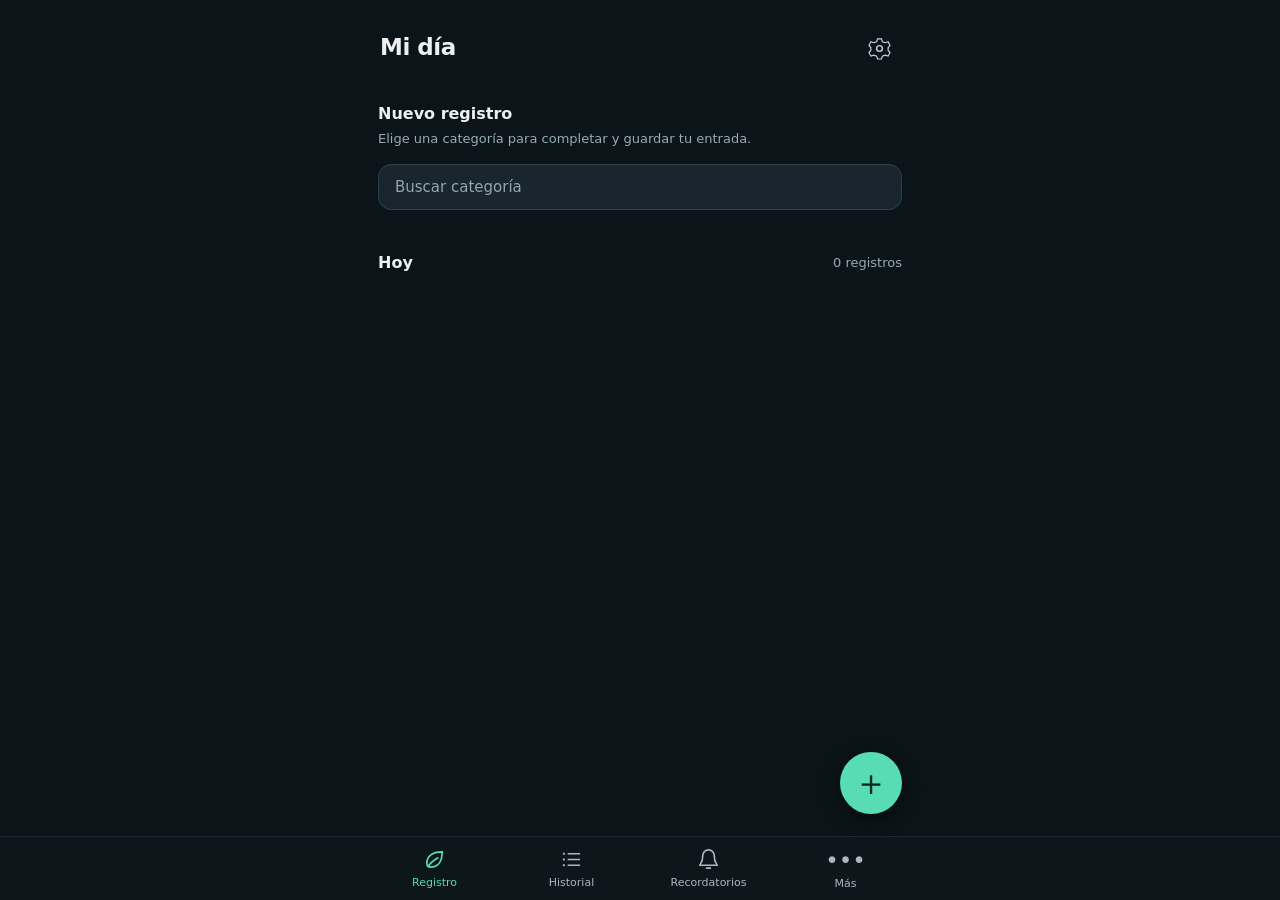
==== commit 5235e077: "Make bottom navigation background full width with centered app controls" ====
--- a/web/index.html
+++ b/web/index.html
@@ -146,11 +146,18 @@
  <article class="panel">
   <h2>Exportar para análisis</h2>
   <p>Exporta solamente tus registros de hábitos, sin configuraciones ni recordatorios. Puedes usarlos en otras herramientas.</p>
-  <div class="form-row analysis-date-range">
-   <label for="analysis-from">Desde<input id="analysis-from" type="date"></label>
-   <label for="analysis-to">Hasta<input id="analysis-to" type="date"></label>
-  </div>
-  <p class="muted">Deja las fechas vacías para incluir todos los registros. Ambos días están incluidos.</p>
+  <label class="sensory-setting analysis-filter-toggle" for="analysis-filter-enabled">
+   <span>Filtrar por fecha</span>
+   <input id="analysis-filter-enabled" type="checkbox" role="switch" aria-controls="analysis-date-fields" aria-expanded="false">
+   <span class="sensory-switch-track" aria-hidden="true"></span>
+  </label>
+  <div id="analysis-date-fields" class="analysis-date-fields" hidden>
+   <div class="form-row analysis-date-range">
+    <label for="analysis-from">Desde<input id="analysis-from" type="date"></label>
+    <label for="analysis-to">Hasta<input id="analysis-to" type="date"></label>
+   </div>
+   <p class="muted">Puedes dejar una fecha vacía. Ambos días están incluidos.</p>
+  </div>
   <button id="export-json" type="button" class="utility-button">Exportar hábitos JSON</button>
   <button id="export-csv" type="button" class="utility-button">Exportar hábitos CSV</button>
  </article>
@@ -242,5 +249,5 @@
  </details>
  <div class="entry-modal-actions"><button type="button" id="entry-cancel" class="secondary">Cerrar</button><button type="button" id="capture-save" class="main-button">Guardar</button></div>
 </dialog>
-<nav class="tabs"><button data-page="capture" class="active"><span><svg class="icon"><use href="#i-leaf"/></svg></span>Registro</button><button data-page="history"><span><svg class="icon"><use href="#i-list"/></svg></span>Historial</button><button data-page="reminders"><span><svg class="icon"><use href="#i-bell"/></svg></span>Recordatorios</button><button data-page="more"><span>•••</span>Más</button></nav>
+<nav class="tabs"><div class="tabs-inner"><button data-page="capture" class="active"><span><svg class="icon"><use href="#i-leaf"/></svg></span>Registro</button><button data-page="history"><span><svg class="icon"><use href="#i-list"/></svg></span>Historial</button><button data-page="reminders"><span><svg class="icon"><use href="#i-bell"/></svg></span>Recordatorios</button><button data-page="more"><span>•••</span>Más</button></div></nav>
 </div><script defer src="./app.bundle.js"></script></body></html>
--- a/web/style.css
+++ b/web/style.css
@@ -1,4 +1,4 @@
-:root{color-scheme:dark;font-family:system-ui,-apple-system,sans-serif;font-size:15px;background:#0b1419;color:#ecf0f1;--surface:#19252d;--surface2:#22323b;--accent:#58dcb4;--muted:#98aab3}*{box-sizing:border-box}body{margin:0;background:#0b1419}button,input,textarea,select{font:inherit}button{cursor:pointer;border:0;color:inherit;background:none}button:focus-visible,input:focus-visible,textarea:focus-visible{outline:2px solid var(--accent);outline-offset:2px}.app{min-height:100dvh;max-width:560px;margin:auto;background:linear-gradient(135deg,#0d171d,#091317 65%);padding-bottom:calc(88px + env(safe-area-inset-bottom))}.topbar{height:92px;padding:calc(16px + env(safe-area-inset-top)) 20px 12px;display:flex;align-items:center;gap:9px}.topbar h1{font-size:23px;line-height:1.2;margin:0;flex:1;letter-spacing:-.5px}.icon-button{font-size:28px;min-width:38px;min-height:38px;color:#c5d4d8}.hidden{display:none!important}.screen{display:none;padding:12px 18px 28px}.screen.active{display:block}textarea,input:not([type=checkbox]):not([type=range]),select{width:100%;background:#1c2932;color:#eaf1f1;border:1px solid #293942;border-radius:13px;padding:14px;outline-color:var(--accent)}textarea{resize:vertical;min-height:85px}#capture-text{height:145px;min-height:145px;padding:20px;font-size:16px}#edit-text{min-height:105px}.quick-row{display:flex;gap:8px;align-items:center;margin:19px 0 28px}.mic-button{background:var(--accent);color:#092824;border-radius:50%;font-size:33px;width:64px;height:64px;flex:0 0 64px}.chip{border:1px solid #2c3b42;background:#182229;border-radius:28px;padding:12px 11px;font-size:13px;flex:1;white-space:nowrap}.section-label{color:#a6b6bd;font-size:14px;margin:12px 0 10px}.suggestions{display:grid;grid-template-columns:repeat(3,minmax(0,1fr));gap:9px}.suggestion{padding:10px 5px;border-radius:25px;font-size:12px;border:1px solid #35504b;background:#142b26;color:#9de5c1}.suggestion:nth-child(3n+2){background:#152838;border-color:#29445a;color:#b2d6f3}.suggestion:nth-child(3n){background:#34281e;border-color:#5d412c;color:#f1bd91}.main-button{background:var(--accent);color:#072823;border-radius:25px;font-weight:750;padding:15px 20px}p.muted,.muted{color:var(--muted);font-size:13px}#capture-status{min-height:1em}.tabs{position:fixed;bottom:0;left:50%;transform:translateX(-50%);width:min(100%,560px);display:flex;background:#0c161b;border-top:1px solid #1c2a31;padding:10px 6px calc(9px + env(safe-area-inset-bottom));z-index:2}.tabs button{flex:1;font-size:11px;color:#abb8bf;display:grid;justify-items:center;gap:4px}.tabs button span{font-size:23px;line-height:1.1}.tabs button.active{color:var(--accent)}.history-list{display:grid;gap:4px}.history-item,.category-item,.reminder-item{background:#142129;padding:10px;display:flex;align-items:center;gap:12px;border-bottom:1px solid #26363e;min-height:61px;border-radius:8px;text-align:left;width:100%}.entry-icon{width:43px;height:43px;flex:none;display:grid;place-items:center;border-radius:12px;background:#184133;font-size:23px}.entry-icon.blue{background:#173b5b}.entry-icon.purple{background:#493269}.entry-icon.orange{background:#53351e}.entry-icon.grey{background:#303e4a}.item-main{flex:1;min-width:0}.item-main strong{display:block;font-weight:550;font-size:14px;white-space:nowrap;overflow:hidden;text-overflow:ellipsis}.item-main small{color:#9aabb2;display:block;margin-top:3px;font-size:12px}.pill{background:#27353e;padding:2px 8px;border-radius:14px;font-size:11px}.face{color:var(--accent);font-size:25px;padding:0 5px}.section-heading{display:flex;align-items:center;justify-content:space-between;margin-bottom:12px;font-weight:650}.search-line{display:flex;gap:8px;margin-bottom:12px}.search-line input{flex:1}.form-row{display:flex;gap:10px}.form-row label{flex:1;min-width:0}label{display:block;margin:15px 0 8px;color:#c0cdd1;font-size:13px}label input,label select{display:block;margin-top:8px}input[type=checkbox]{accent-color:var(--accent);margin-right:8px}input[type=range]{width:100%;accent-color:var(--accent)}.moods{display:flex;justify-content:space-between}.moods button{font-size:28px;padding:7px}.moods button.selected{background:#275548;border-radius:50%}.danger-button{display:block;margin:20px auto;color:#e8a6a6}.segments{background:#1c2a32;border-radius:12px;display:flex;padding:4px}.segments button{flex:1;padding:9px;border-radius:9px;font-size:12px}.segments .selected{background:#245246;color:#a9f0d8}.period-label{text-align:center;color:#b3c0c6;margin:20px 0}.bars{height:188px;display:flex;align-items:end;gap:10px;background:#132028;border-radius:12px;padding:17px 12px 12px;margin-bottom:20px}.bar-cell{flex:1;text-align:center;font-size:11px;color:#99adb6}.bar{min-height:3px;background:#59cfab;border-radius:5px 5px 0 0;margin-bottom:6px}.bar-cell:nth-child(2n) .bar{background:#e89851}.bar-cell:nth-child(3n) .bar{background:#7993ff}.panel{background:#17242c;border:1px solid #25353e;border-radius:15px;margin:10px 0;padding:16px}.panel h2{font-size:16px;margin:0 0 8px}.panel p{font-size:13px;color:#9eafb7;line-height:1.5}.utility-button{display:block;text-align:left;width:100%;background:#2b444f;padding:14px;margin-top:8px;border-radius:10px}.utility-button.accent{background:#225647}.menu-item{display:flex;justify-content:space-between;background:#182730;width:100%;margin:8px 0;padding:20px;border-radius:13px}.menu-item span{color:var(--accent)}dialog{width:min(94vw,400px);border:1px solid #344650;background:#15252d;color:#e2edf0;border-radius:18px;padding:20px}dialog::backdrop{background:#000a}.dialog-actions{display:flex;justify-content:flex-end;gap:10px;margin-top:20px}.secondary{background:#2b3942;border-radius:22px;padding:12px}#reminder-list{margin-top:14px}@media(prefers-reduced-motion:reduce){*{animation:none!important;transition:none!important}}
+:root{color-scheme:dark;font-family:system-ui,-apple-system,sans-serif;font-size:15px;background:#0b1419;color:#ecf0f1;--surface:#19252d;--surface2:#22323b;--accent:#58dcb4;--muted:#98aab3}*{box-sizing:border-box}body{margin:0;background:#0b1419}button,input,textarea,select{font:inherit}button{cursor:pointer;border:0;color:inherit;background:none}button:focus-visible,input:focus-visible,textarea:focus-visible{outline:2px solid var(--accent);outline-offset:2px}.app{min-height:100dvh;max-width:560px;margin:auto;background:#0b1419;padding-bottom:calc(88px + env(safe-area-inset-bottom))}.topbar{height:92px;padding:calc(16px + env(safe-area-inset-top)) 20px 12px;display:flex;align-items:center;gap:9px}.topbar h1{font-size:23px;line-height:1.2;margin:0;flex:1;letter-spacing:-.5px}.icon-button{font-size:28px;min-width:38px;min-height:38px;color:#c5d4d8}.hidden{display:none!important}.screen{display:none;padding:12px 18px 28px}.screen.active{display:block}textarea,input:not([type=checkbox]):not([type=range]),select{width:100%;background:#1c2932;color:#eaf1f1;border:1px solid #293942;border-radius:13px;padding:14px;outline-color:var(--accent)}textarea{resize:vertical;min-height:85px}#capture-text{height:145px;min-height:145px;padding:20px;font-size:16px}#edit-text{min-height:105px}.quick-row{display:flex;gap:8px;align-items:center;margin:19px 0 28px}.mic-button{background:var(--accent);color:#092824;border-radius:50%;font-size:33px;width:64px;height:64px;flex:0 0 64px}.chip{border:1px solid #2c3b42;background:#182229;border-radius:28px;padding:12px 11px;font-size:13px;flex:1;white-space:nowrap}.section-label{color:#a6b6bd;font-size:14px;margin:12px 0 10px}.suggestions{display:grid;grid-template-columns:repeat(3,minmax(0,1fr));gap:9px}.suggestion{padding:10px 5px;border-radius:25px;font-size:12px;border:1px solid #35504b;background:#142b26;color:#9de5c1}.suggestion:nth-child(3n+2){background:#152838;border-color:#29445a;color:#b2d6f3}.suggestion:nth-child(3n){background:#34281e;border-color:#5d412c;color:#f1bd91}.main-button{background:var(--accent);color:#072823;border-radius:25px;font-weight:750;padding:15px 20px}p.muted,.muted{color:var(--muted);font-size:13px}#capture-status{min-height:1em}.tabs{position:fixed;bottom:0;left:50%;transform:translateX(-50%);width:min(100%,560px);display:flex;background:#0c161b;border-top:1px solid #1c2a31;padding:10px 6px calc(9px + env(safe-area-inset-bottom));z-index:2}.tabs button{flex:1;font-size:11px;color:#abb8bf;display:grid;justify-items:center;gap:4px}.tabs button span{font-size:23px;line-height:1.1}.tabs button.active{color:var(--accent)}.history-list{display:grid;gap:4px}.history-item,.category-item,.reminder-item{background:#142129;padding:10px;display:flex;align-items:center;gap:12px;border-bottom:1px solid #26363e;min-height:61px;border-radius:8px;text-align:left;width:100%}.entry-icon{width:43px;height:43px;flex:none;display:grid;place-items:center;border-radius:12px;background:#184133;font-size:23px}.entry-icon.blue{background:#173b5b}.entry-icon.purple{background:#493269}.entry-icon.orange{background:#53351e}.entry-icon.grey{background:#303e4a}.item-main{flex:1;min-width:0}.item-main strong{display:block;font-weight:550;font-size:14px;white-space:nowrap;overflow:hidden;text-overflow:ellipsis}.item-main small{color:#9aabb2;display:block;margin-top:3px;font-size:12px}.pill{background:#27353e;padding:2px 8px;border-radius:14px;font-size:11px}.face{color:var(--accent);font-size:25px;padding:0 5px}.section-heading{display:flex;align-items:center;justify-content:space-between;margin-bottom:12px;font-weight:650}.search-line{display:flex;gap:8px;margin-bottom:12px}.search-line input{flex:1}.form-row{display:flex;gap:10px}.form-row label{flex:1;min-width:0}label{display:block;margin:15px 0 8px;color:#c0cdd1;font-size:13px}label input,label select{display:block;margin-top:8px}input[type=checkbox]{accent-color:var(--accent);margin-right:8px}input[type=range]{width:100%;accent-color:var(--accent)}.moods{display:flex;justify-content:space-between}.moods button{font-size:28px;padding:7px}.moods button.selected{background:#275548;border-radius:50%}.danger-button{display:block;margin:20px auto;color:#e8a6a6}.segments{background:#1c2a32;border-radius:12px;display:flex;padding:4px}.segments button{flex:1;padding:9px;border-radius:9px;font-size:12px}.segments .selected{background:#245246;color:#a9f0d8}.period-label{text-align:center;color:#b3c0c6;margin:20px 0}.bars{height:188px;display:flex;align-items:end;gap:10px;background:#132028;border-radius:12px;padding:17px 12px 12px;margin-bottom:20px}.bar-cell{flex:1;text-align:center;font-size:11px;color:#99adb6}.bar{min-height:3px;background:#59cfab;border-radius:5px 5px 0 0;margin-bottom:6px}.bar-cell:nth-child(2n) .bar{background:#e89851}.bar-cell:nth-child(3n) .bar{background:#7993ff}.panel{background:#17242c;border:1px solid #25353e;border-radius:15px;margin:10px 0;padding:16px}.panel h2{font-size:16px;margin:0 0 8px}.panel p{font-size:13px;color:#9eafb7;line-height:1.5}.utility-button{display:block;text-align:left;width:100%;background:#2b444f;padding:14px;margin-top:8px;border-radius:10px}.utility-button.accent{background:#225647}.menu-item{display:flex;justify-content:space-between;background:#182730;width:100%;margin:8px 0;padding:20px;border-radius:13px}.menu-item span{color:var(--accent)}dialog{width:min(94vw,400px);border:1px solid #344650;background:#15252d;color:#e2edf0;border-radius:18px;padding:20px}dialog::backdrop{background:#000a}.dialog-actions{display:flex;justify-content:flex-end;gap:10px;margin-top:20px}.secondary{background:#2b3942;border-radius:22px;padding:12px}#reminder-list{margin-top:14px}@media(prefers-reduced-motion:reduce){*{animation:none!important;transition:none!important}}
 .svg-defs{position:absolute;width:0;height:0;overflow:hidden}.icon{display:block;width:24px;height:24px;fill:currentColor}.entry-icon .icon{width:26px;height:26px}.entry-icon.green{color:#65e6a9}.entry-icon.orange{color:#ffae62}.entry-icon.purple{color:#c69cff}.entry-icon.blue{color:#8ed2ff}.entry-icon.grey{color:#afc1d8}.mic-button .icon{width:29px;height:29px;margin:auto}.topbar .icon{width:23px;height:23px}.tabs .icon{width:23px;height:23px}.tabs button span{display:block}
 \n.sound-preview{display:flex;align-items:end;gap:10px;margin:14px 0}.sound-preview button{white-space:nowrap}.sound-preview label{margin:0;flex:1}.reduce-motion *{animation:none!important;transition:none!important}\n
 .edit-voice-wrap{position:relative}.edit-voice-wrap textarea{padding-right:58px}.edit-mic{position:absolute;right:10px;bottom:14px;border-radius:12px;background:#214a47;color:#88e1c5;width:42px;height:42px;display:grid;place-items:center}
@@ -410,3 +410,39 @@
 .language-preferences select{display:block;width:100%;margin-top:10px}
 .language-preferences label{margin:10px 0 4px}
 html.theme-light .language-preferences select{background:#f3f7f7;color:#263e46;border-color:#bacdd0}
+
+/* Optional, no-motion date filter. Only reveal fields when explicitly enabled. */
+.analysis-filter-toggle{display:flex;align-items:center;justify-content:space-between;gap:14px;margin:17px 0 6px;min-height:48px;cursor:pointer;color:#dce7e7}
+.analysis-filter-toggle input[type=checkbox]{position:absolute;width:1px;height:1px;opacity:0;pointer-events:none;margin:0}
+.analysis-filter-toggle input:checked+.sensory-switch-track{background:#55cfaa;border-color:#55cfaa}
+.analysis-filter-toggle input:checked+.sensory-switch-track::after{left:23px;background:#102b29}
+.analysis-filter-toggle input:focus-visible+.sensory-switch-track{outline:2px solid var(--accent);outline-offset:3px}
+.analysis-date-fields[hidden]{display:none!important}
+.analysis-date-fields{margin:12px 0 17px}
+.analysis-date-fields .form-row label{min-width:0}
+html.theme-light .analysis-filter-toggle{color:#263e46}
+html.theme-light .analysis-filter-toggle input:checked+.sensory-switch-track{background:#229775;border-color:#229775}
+html.theme-light .analysis-filter-toggle input:checked+.sensory-switch-track::after{background:#fff}
+
+/* Consistent inset caret for language selector on Android WebView. */
+.language-preferences{position:relative}
+.language-preferences #app-language{
+ appearance:none;-webkit-appearance:none;
+ padding-right:58px!important;
+ background-image:url("data:image/svg+xml,%3Csvg xmlns='http://www.w3.org/2000/svg' viewBox='0 0 24 24'%3E%3Cpath d='m5 9 7 7 7-7' fill='none' stroke='%23a6b6bd' stroke-width='2' stroke-linecap='round' stroke-linejoin='round'/%3E%3C/svg%3E");
+ background-repeat:no-repeat;background-position:right 20px center;background-size:20px 20px;
+}
+html.theme-light .language-preferences #app-language{
+ background-image:url("data:image/svg+xml,%3Csvg xmlns='http://www.w3.org/2000/svg' viewBox='0 0 24 24'%3E%3Cpath d='m5 9 7 7 7-7' fill='none' stroke='%23465d65' stroke-width='2' stroke-linecap='round' stroke-linejoin='round'/%3E%3C/svg%3E");
+}
+
+/* Full-viewport footer surface with the controls centered on the app column. */
+.tabs{
+ left:0;right:0;transform:none;width:100%;max-width:none;
+ display:block;padding:0;
+}
+.tabs-inner{
+ display:flex;width:100%;max-width:560px;margin:0 auto;
+ padding:10px 6px calc(9px + env(safe-area-inset-bottom));
+}
+.tabs-inner>button{flex:1;min-width:0}
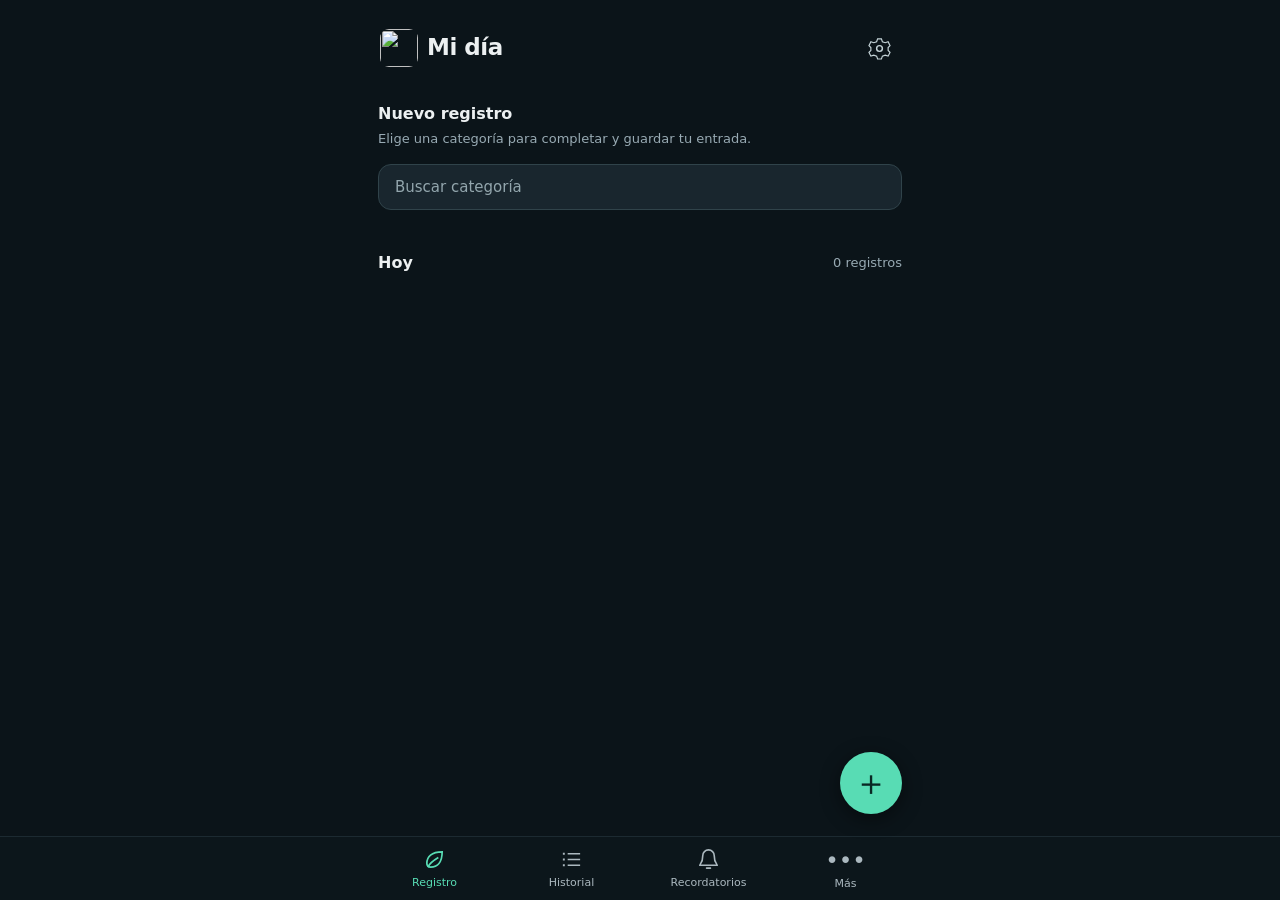
==== commit 77bd4b46: "Use launcher icon on home header and set visible name Registro de Hábitos" ====
--- a/web/index.html
+++ b/web/index.html
@@ -1,5 +1,5 @@
 <!doctype html>
-<html lang="es"><head><meta charset="utf-8"><meta name="viewport" content="width=device-width,initial-scale=1,viewport-fit=cover"><meta name="theme-color" content="#0b1419"><meta name="app-build" content="@APP_BUILD@"><meta name="app-version" content="@APP_VERSION@"><meta name="app-version-code" content="@APP_VERSION_CODE@"><title>Registro Hábitos</title><link rel="stylesheet" href="./style.css"></head>
+<html lang="es"><head><meta charset="utf-8"><meta name="viewport" content="width=device-width,initial-scale=1,viewport-fit=cover"><meta name="theme-color" content="#0b1419"><meta name="app-build" content="@APP_BUILD@"><meta name="app-version" content="@APP_VERSION@"><meta name="app-version-code" content="@APP_VERSION_CODE@"><title>Registro de Hábitos</title><link rel="stylesheet" href="./style.css"></head>
 <body><svg xmlns="http://www.w3.org/2000/svg" class="svg-defs" aria-hidden="true" width="0" height="0"><defs>
 <symbol id="i-leaf" viewBox="0 0 24 24"><path d="M20 4C9 4 4 9 4 16c0 3 2 4 4 4 7 0 12-5 12-16Z" fill="none" stroke="currentColor" stroke-width="1.8"/><path d="M5 20c2-4 6-7 11-10" fill="none" stroke="currentColor" stroke-width="1.8"/></symbol>
 <symbol id="i-list" viewBox="0 0 24 24"><path d="M8 6h13M8 12h13M8 18h13" fill="none" stroke="currentColor" stroke-width="1.8"/><path d="M3 6h2M3 12h2M3 18h2" stroke="currentColor" stroke-width="2"/></symbol>
@@ -101,7 +101,7 @@
 <symbol id="li-leaf" viewBox="0 0 24 24"><path d="M11 20a10 10 0 0010-10 25.9 25.9 0 00-1.04-7.281 1 1 0 00-1.755-.325C15.833 5.5 13 5.5 9.8 6.1A7 7 0 0011 20" />
   <path d="M2 21a5 5 0 012.911-4.544C7.613 15.212 8.351 15.24 11 13" /></symbol>
 </defs></svg><div class="app">
-<header class="topbar"><button id="back" class="icon-button hidden" aria-label="Volver">‹</button><h1 id="title">Mi día</h1><button id="top-action" class="icon-button" aria-label="Opciones"><svg class="icon"><use href="#i-gear"/></svg></button></header>
+<header class="topbar"><img id="home-app-icon" class="home-app-icon" src="./icon.svg" alt="" aria-hidden="true"><button id="back" class="icon-button hidden" aria-label="Volver">‹</button><h1 id="title">Mi día</h1><button id="top-action" class="icon-button" aria-label="Opciones"><svg class="icon"><use href="#i-gear"/></svg></button></header>
 <main>
 <section id="capture" class="screen active">
  <div class="dashboard-heading"><h2>Nuevo registro</h2><p>Elige una categoría para completar y guardar tu entrada.</p></div>
--- a/web/style.css
+++ b/web/style.css
@@ -446,3 +446,14 @@
  padding:10px 6px calc(9px + env(safe-area-inset-bottom));
 }
 .tabs-inner>button{flex:1;min-width:0}
+
+/* Bars use the chart's inner height; empty periods are explicit. */
+.bars{position:relative}
+.bar-cell{min-width:0;display:flex;flex-direction:column;justify-content:flex-end;align-self:stretch}
+.bar-cell .bar{flex:0 0 auto;min-height:0}
+.bar-cell>span{flex:0 0 auto;min-height:20px;white-space:nowrap}
+.bars.empty .chart-empty-message{position:absolute;top:40%;left:12px;right:12px;text-align:center;color:var(--muted);font-size:14px}
+
+/* Home uses the actual launcher artwork in the Back control slot. */
+.topbar .home-app-icon{display:block;width:38px;height:38px;flex:0 0 38px;object-fit:contain;border-radius:9px}
+.topbar .home-app-icon.hidden{display:none!important}
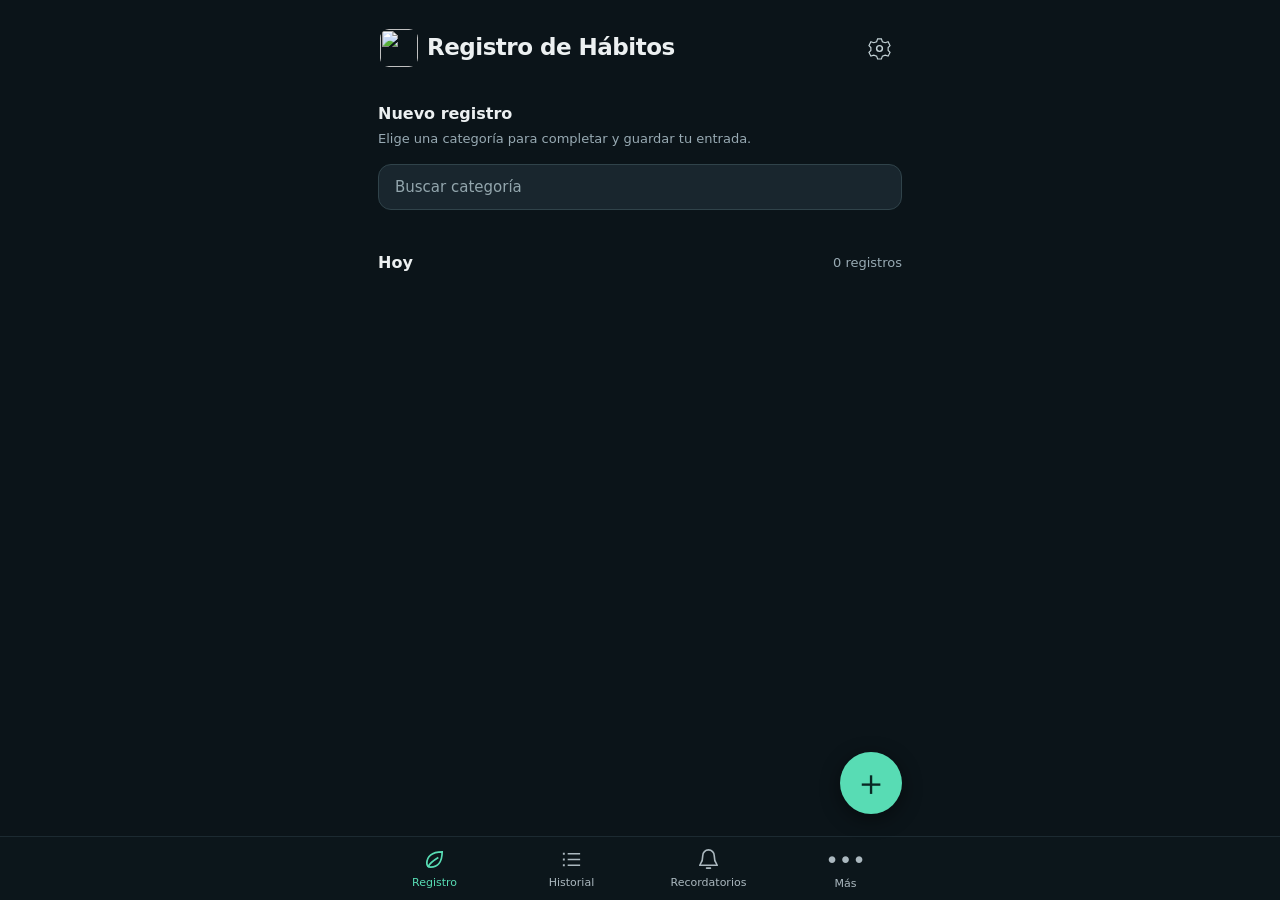
==== commit 9e362a13: "Rename home header to Registro de Hábitos" ====
--- a/web/index.html
+++ b/web/index.html
@@ -101,7 +101,7 @@
 <symbol id="li-leaf" viewBox="0 0 24 24"><path d="M11 20a10 10 0 0010-10 25.9 25.9 0 00-1.04-7.281 1 1 0 00-1.755-.325C15.833 5.5 13 5.5 9.8 6.1A7 7 0 0011 20" />
   <path d="M2 21a5 5 0 012.911-4.544C7.613 15.212 8.351 15.24 11 13" /></symbol>
 </defs></svg><div class="app">
-<header class="topbar"><img id="home-app-icon" class="home-app-icon" src="./icon.svg" alt="" aria-hidden="true"><button id="back" class="icon-button hidden" aria-label="Volver">‹</button><h1 id="title">Mi día</h1><button id="top-action" class="icon-button" aria-label="Opciones"><svg class="icon"><use href="#i-gear"/></svg></button></header>
+<header class="topbar"><img id="home-app-icon" class="home-app-icon" src="./icon.svg" alt="" aria-hidden="true"><button id="back" class="icon-button hidden" aria-label="Volver">‹</button><h1 id="title">Registro de Hábitos</h1><button id="top-action" class="icon-button" aria-label="Opciones"><svg class="icon"><use href="#i-gear"/></svg></button></header>
 <main>
 <section id="capture" class="screen active">
  <div class="dashboard-heading"><h2>Nuevo registro</h2><p>Elige una categoría para completar y guardar tu entrada.</p></div>
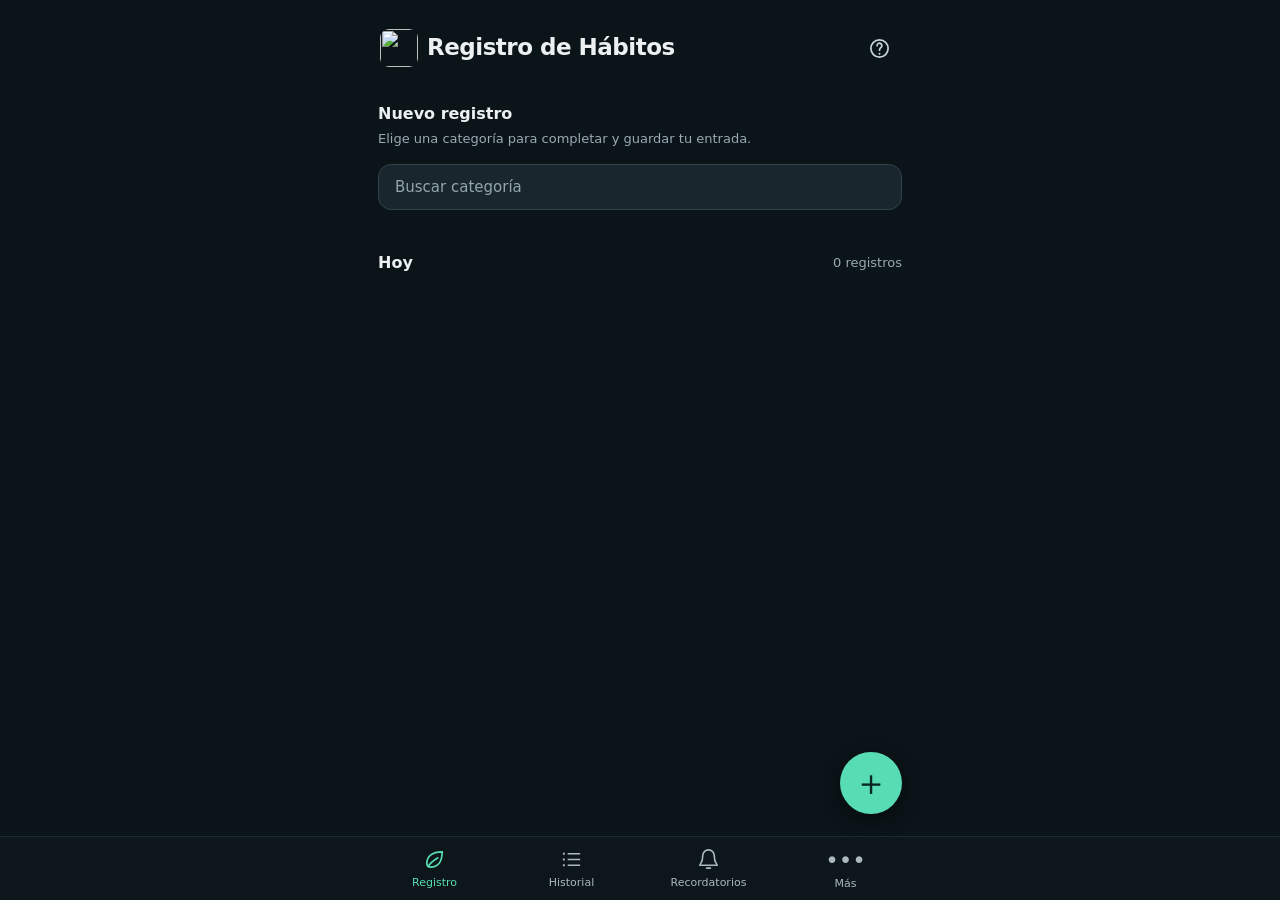
==== commit b5948e0c: "Add friendly Help view accessible from home header" ====
--- a/web/index.html
+++ b/web/index.html
@@ -6,6 +6,7 @@
 <symbol id="i-bell" viewBox="0 0 24 24"><path d="M18 8a6 6 0 0 0-12 0c0 8-3 8-3 10h18c0-2-3-2-3-10ZM10 21h4" fill="none" stroke="currentColor" stroke-width="1.7" stroke-linecap="round"/></symbol>
 <symbol id="i-plus" viewBox="0 0 24 24"><path d="M12 4v16M4 12h16" stroke="currentColor" stroke-width="1.8" stroke-linecap="round" fill="none"/></symbol>
 <symbol id="i-more-vertical" viewBox="0 0 24 24"><circle cx="12" cy="5" r="1.8" fill="currentColor"/><circle cx="12" cy="12" r="1.8" fill="currentColor"/><circle cx="12" cy="19" r="1.8" fill="currentColor"/></symbol>
+<symbol id="i-help" viewBox="0 0 24 24"><circle cx="12" cy="12" r="9" fill="none" stroke="currentColor" stroke-width="1.8"/><path d="M9.5 9a2.5 2.5 0 1 1 4.3 1.7c-1.2 1-1.8 1.4-1.8 3" fill="none" stroke="currentColor" stroke-width="1.8" stroke-linecap="round"/><circle cx="12" cy="17.5" r="1" fill="currentColor"/></symbol>
 <symbol id="i-gear" viewBox="0 0 24 24"><path d="M10 2h4l1 3 3 1 3-1 2 4-2 2v3l2 2-2 4-3-1-3 1-1 3h-4l-1-3-3-1-3 1-2-4 2-2v-3L1 9l2-4 3 1 3-1z" fill="none" stroke="currentColor" stroke-width="1.2"/><circle cx="12" cy="12" r="3" fill="none" stroke="currentColor" stroke-width="1.5"/></symbol>
 <symbol id="i-walk" viewBox="0 0 24 24"><circle cx="12" cy="3.5" r="2" fill="currentColor"/><path d="m11 7 4 4m-4-4-3 5-4 3m7-8 2 7-3 7m3-7 6 6" stroke="currentColor" stroke-width="2" fill="none" stroke-linecap="round"/></symbol>
 <symbol id="i-food" viewBox="0 0 24 24"><path d="M4 3v8m3-8v8M2 4v5q0 3 4 3v9M16 21V3q5 2 5 9v1h-5" stroke="currentColor" fill="none" stroke-width="2" stroke-linecap="round"/></symbol>
@@ -101,7 +102,7 @@
 <symbol id="li-leaf" viewBox="0 0 24 24"><path d="M11 20a10 10 0 0010-10 25.9 25.9 0 00-1.04-7.281 1 1 0 00-1.755-.325C15.833 5.5 13 5.5 9.8 6.1A7 7 0 0011 20" />
   <path d="M2 21a5 5 0 012.911-4.544C7.613 15.212 8.351 15.24 11 13" /></symbol>
 </defs></svg><div class="app">
-<header class="topbar"><img id="home-app-icon" class="home-app-icon" src="./icon.svg" alt="" aria-hidden="true"><button id="back" class="icon-button hidden" aria-label="Volver">‹</button><h1 id="title">Registro de Hábitos</h1><button id="top-action" class="icon-button" aria-label="Opciones"><svg class="icon"><use href="#i-gear"/></svg></button></header>
+<header class="topbar"><img id="home-app-icon" class="home-app-icon" src="./icon.svg" alt="" aria-hidden="true"><button id="back" class="icon-button hidden" aria-label="Volver">‹</button><h1 id="title">Registro de Hábitos</h1><button id="top-action" class="icon-button" aria-label="Opciones"><svg class="icon"><use href="#i-help"/></svg></button></header>
 <main>
 <section id="capture" class="screen active">
  <div class="dashboard-heading"><h2>Nuevo registro</h2><p>Elige una categoría para completar y guardar tu entrada.</p></div>
@@ -182,6 +183,24 @@
  </label>
  <p>Sin avisos anticipados.</p>
 </article></section>
+<section id="help" class="screen">
+ <article class="panel help-panel">
+  <h2>¿Cómo usar Registro de Hábitos?</h2>
+  <p>Puedes anotar lo que haces durante el día, cómo te sientes y cuánta energía tienes. No necesitas completar todo: registra solo lo que quieras.</p>
+  <h3>Agregar un registro</h3>
+  <p>Elige una categoría en la pantalla principal o toca el botón +. Escribe lo que hiciste o utiliza el micrófono para dictarlo. Pulsa Guardar cuando termines.</p>
+  <h3>¿Quieres añadir más detalles?</h3>
+  <p>En el formulario puedes indicar la hora, la duración, tu estado de ánimo, tu energía y alguna nota. Todos estos datos son opcionales.</p>
+  <h3>Consultar y corregir</h3>
+  <p>En Historial puedes buscar tus registros. Toca uno para verlo, editarlo o eliminarlo. En Más puedes consultar un resumen de tus actividades.</p>
+  <h3>Recordatorios tranquilos</h3>
+  <p>En Recordatorios puedes crear avisos, elegir uno o varios horarios y escuchar los sonidos antes de guardarlos. También puedes activar o desactivar cada recordatorio.</p>
+  <h3>Adaptar la aplicación a tus necesidades</h3>
+  <p>En Más puedes organizar las categorías, elegir el idioma, cambiar entre modo oscuro y claro o desactivar las animaciones.</p>
+  <h3>Guardar y compartir tus registros</h3>
+  <p>En Más, Respaldo y restauración te permite guardar una copia de seguridad en el teléfono. Exportar para análisis te permite obtener tus registros para utilizarlos en otras herramientas.</p>
+ </article>
+</section>
 <section id="about" class="screen">
  <article class="panel about-panel">
   <h2>Registro Hábitos</h2>
--- a/web/style.css
+++ b/web/style.css
@@ -457,3 +457,5 @@
 /* Home uses the actual launcher artwork in the Back control slot. */
 .topbar .home-app-icon{display:block;width:38px;height:38px;flex:0 0 38px;object-fit:contain;border-radius:9px}
 .topbar .home-app-icon.hidden{display:none!important}
+
+.help-panel{line-height:1.55}.help-panel h2{margin:0 0 14px}.help-panel h3{font-size:16px;margin:22px 0 6px;color:var(--accent)}.help-panel p{margin:0 0 12px;color:#b7c8ce}html.theme-light .help-panel h3{color:#167f67}html.theme-light .help-panel p{color:#526a73}
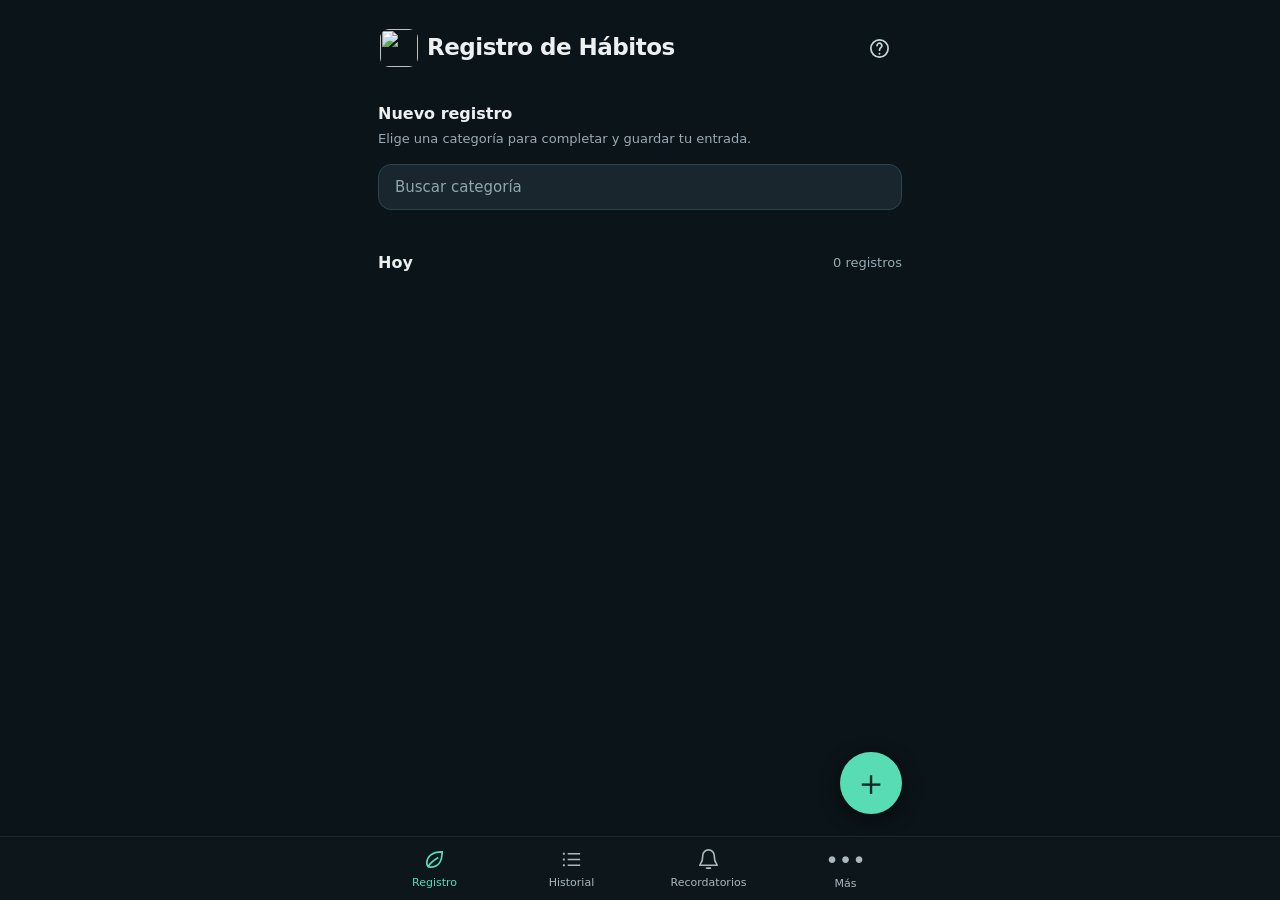
==== commit 1cdacfd9: "Make in-app help a brief friendly introduction rather than tutorial" ====
--- a/web/index.html
+++ b/web/index.html
@@ -185,20 +185,15 @@
 </article></section>
 <section id="help" class="screen">
  <article class="panel help-panel">
-  <h2>¿Cómo usar Registro de Hábitos?</h2>
-  <p>Puedes anotar lo que haces durante el día, cómo te sientes y cuánta energía tienes. No necesitas completar todo: registra solo lo que quieras.</p>
-  <h3>Agregar un registro</h3>
-  <p>Elige una categoría en la pantalla principal o toca el botón +. Escribe lo que hiciste o utiliza el micrófono para dictarlo. Pulsa Guardar cuando termines.</p>
-  <h3>¿Quieres añadir más detalles?</h3>
-  <p>En el formulario puedes indicar la hora, la duración, tu estado de ánimo, tu energía y alguna nota. Todos estos datos son opcionales.</p>
-  <h3>Consultar y corregir</h3>
-  <p>En Historial puedes buscar tus registros. Toca uno para verlo, editarlo o eliminarlo. En Más puedes consultar un resumen de tus actividades.</p>
-  <h3>Recordatorios tranquilos</h3>
-  <p>En Recordatorios puedes crear avisos, elegir uno o varios horarios y escuchar los sonidos antes de guardarlos. También puedes activar o desactivar cada recordatorio.</p>
-  <h3>Adaptar la aplicación a tus necesidades</h3>
-  <p>En Más puedes organizar las categorías, elegir el idioma, cambiar entre modo oscuro y claro o desactivar las animaciones.</p>
-  <h3>Guardar y compartir tus registros</h3>
-  <p>En Más, Respaldo y restauración te permite guardar una copia de seguridad en el teléfono. Exportar para análisis te permite obtener tus registros para utilizarlos en otras herramientas.</p>
+  <h2>Un espacio para registrar tu día</h2>
+  <p>Registro de Hábitos es una forma sencilla de recordar lo que haces, cómo te sientes y cómo cambia tu energía a lo largo del tiempo.</p>
+  <h3>A tu ritmo</h3>
+  <p>Puedes escribir o hablar, y guardar una actividad en pocos momentos. No tienes que completar todos los detalles ni hacerlo de una manera perfecta.</p>
+  <h3>Comprender tus rutinas</h3>
+  <p>Tu historial y los resúmenes te ayudan a reconocer hábitos, descansos y cambios cotidianos. También puedes usar recordatorios con sonidos suaves.</p>
+  <h3>Tus registros, a tu disposición</h3>
+  <p>Los datos quedan en tu dispositivo. Puedes hacer una copia de seguridad y exportar tus registros cuando quieras utilizarlos en otras herramientas.</p>
+  <p class="help-closing">Un pequeño registro puede ayudarte a conocer mejor tus días.</p>
  </article>
 </section>
 <section id="about" class="screen">
